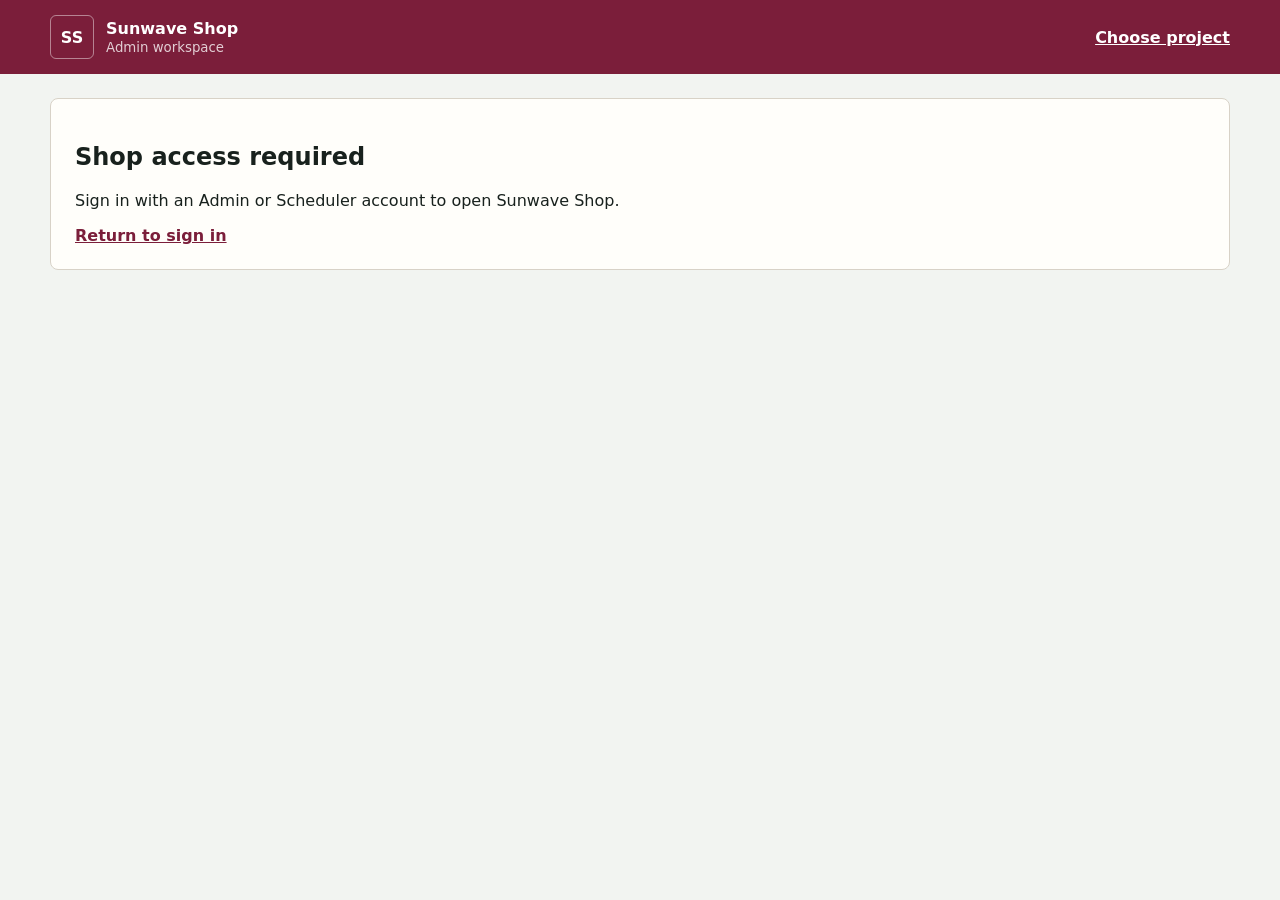
==== sunwave-shop/index.html @ 6876b96d "Limit technician schedule view to today" ====
<!doctype html>
<html lang="en">
<head>
  <meta charset="utf-8">
  <meta name="viewport" content="width=device-width, initial-scale=1">
  <meta name="theme-color" content="#7b1e3a">
  <title>Sunwave Shop</title>
  <link rel="manifest" href="manifest.webmanifest">
  <link rel="stylesheet" href="styles.css?v=270">
</head>
<body>
  <main class="shop-shell">
    <header class="shop-header">
      <div class="shop-brand">
        <span>SS</span>
        <div>
          <strong>Sunwave Shop</strong>
          <small id="shopUser">Admin workspace</small>
        </div>
      </div>
      <a id="shopExitLink" href="../index.html#projects">Choose project</a>
    </header>

    <section id="shopWorkspace" class="shop-workspace" hidden>
      <nav class="shop-menu" aria-label="Shop menu">
        <button class="active" type="button" data-shop-page="dashboard" data-admin-only data-shop-readable data-technician-readable>Dashboard</button>
        <button type="button" data-shop-page="orders-history" data-admin-only data-shop-readable>Orders History</button>
        <button type="button" data-shop-page="current-inventory" data-admin-only data-shop-readable data-technician-readable>Current Inventory</button>
        <button type="button" data-shop-page="tire-inventory" data-admin-only data-shop-readable data-technician-readable>Tire Inventory</button>
        <button type="button" data-shop-page="parts" data-admin-only>Parts Inventory</button>
        <button type="button" data-shop-page="smart-part-intake" data-admin-only data-technician-readable>Smart Part Intake</button>
        <button type="button" data-shop-page="unit-types" data-admin-only data-technician-readable>Units</button>
        <button type="button" data-shop-page="repair-codes" data-admin-only>Repair Codes</button>
        <button type="button" data-shop-page="whatsapp-settings" data-admin-only>WhatsApp Settings</button>
        <button type="button" data-shop-page="repair-orders" data-admin-only data-technician-readable>Repair Order</button>
        <button type="button" data-shop-page="out-of-service" data-admin-only data-technician-readable>Out of Service</button>
        <button type="button" data-shop-page="saved-repair-orders" data-admin-only data-shop-readable data-technician-readable>Saved Repair Orders</button>
        <button type="button" data-shop-page="unit-repair-history" data-admin-only data-shop-readable data-technician-readable>Unit Repair History</button>
        <button type="button" data-shop-page="schedule-service" data-scheduler-only>Schedule Service</button>
        <button type="button" data-shop-page="scheduled-repairs">Scheduled Repairs</button>
      </nav>
      <section id="shopDashboardPage" class="shop-dashboard" data-shop-page-view="dashboard" data-admin-only data-shop-readable data-technician-readable>
        <div class="dashboard-heading">
          <div><h1>Service Dashboard</h1><p>Current workload, completed service, and parts spending.</p></div>
          <div class="dashboard-report-actions">
            <span id="dashboardUpdatedAt"></span>
            <button id="shareDashboardWhatsapp" type="button" data-shop-admin-action data-technician-action>Send Today's Operations by WhatsApp</button>
          </div>
        </div>
        <p id="dashboardWhatsappMessage" class="form-message" role="status"></p>
        <section class="dashboard-metrics" aria-label="Service metrics">
          <article><span>Open services</span><strong id="dashboardOpenServices">0</strong></article>
          <article><span>Scheduled</span><strong id="dashboardScheduled">0</strong></article>
          <article><span>Working on it</span><strong id="dashboardWorking">0</strong></article>
          <article><span>Completed</span><strong id="dashboardCompleted">0</strong></article>
          <article><span>Cancelled</span><strong id="dashboardCancelled">0</strong></article>
          <article><span>Out of service</span><strong id="dashboardOutOfService">0</strong></article>
          <article><span>Parts expense</span><strong id="dashboardPartsExpense">$0.00</strong></article>
          <article><span>Other expenses</span><strong id="dashboardOtherExpense">$0.00</strong></article>
        </section>
        <section class="dashboard-charts">
          <article class="shop-panel dashboard-chart">
            <div class="panel-heading"><h2>Service Status</h2><span id="dashboardServiceTotal">0 services</span></div>
            <div id="dashboardStatusChart" class="horizontal-chart"></div>
          </article>
          <article class="shop-panel dashboard-chart">
            <div class="panel-heading expense-heading">
              <div><h2>Parts Expenses</h2><span id="dashboardExpenseCaption">Last 6 months</span></div>
              <div class="expense-tabs" role="tablist" aria-label="Parts expense view">
                <button id="dashboardExpenseMonthTab" class="active" type="button" role="tab" aria-selected="true">By Month</button>
                <button id="dashboardExpenseVendorTab" type="button" role="tab" aria-selected="false">By Vendor</button>
                <button id="dashboardExpenseInventoryTab" type="button" role="tab" aria-selected="false">Current Inventory</button>
              </div>
            </div>
            <div id="dashboardExpenseChart" class="expense-chart"></div>
            <section id="dashboardPartsDrilldown" class="parts-drilldown" aria-live="polite" hidden>
              <div class="parts-drilldown-heading">
                <h3 id="dashboardPartsDrilldownTitle">Parts used</h3>
                <span id="dashboardPartsDrilldownTotal"></span>
              </div>
              <div id="dashboardPartsDrilldownChart" class="parts-quantity-chart"></div>
            </section>
          </article>
        </section>
        <section class="shop-panel dashboard-recent">
          <div class="panel-heading"><h2>Today's Repair Orders &amp; Open Work</h2><span id="dashboardRecentTotal">0 today, 0 working</span></div>
          <div class="table-wrap"><table><thead><tr><th>RO</th><th>Status</th><th>Original schedule</th><th>Current schedule</th><th>Working</th><th>Completed</th><th>Asset</th><th>Mechanic</th><th>Repair codes</th><th>Parts used</th><th>Parts expense</th></tr></thead><tbody id="dashboardRecentOrders"></tbody></table></div>
          <p id="dashboardRecentEmpty" class="empty-state">No completed or working repair orders today.</p>
        </section>
        <section class="shop-panel dashboard-recent">
          <div class="panel-heading"><h2>Units Out of Service</h2><span id="dashboardOutOfServiceTotal">0 active</span></div>
          <div class="table-wrap"><table><thead><tr><th>Unit</th><th>Out date</th><th>ETA to fix</th><th>Status</th><th>Issue</th><th>Third-party shop</th><th>Send date</th></tr></thead><tbody id="dashboardOutOfServiceList"></tbody></table></div>
          <p id="dashboardOutOfServiceEmpty" class="empty-state">No units are currently out of service.</p>
        </section>
        <section class="shop-panel dashboard-part-orders">
          <div class="panel-heading"><h2>Parts Ordered or Picked Up Today</h2><span id="dashboardPartOrderTotal">0 records</span></div>
          <form id="dashboardPartOrderForm" class="dashboard-part-order-form" data-shop-admin-action>
            <label>Expense type<select id="dashboardPartPurchaseType"><option value="Unit Part">For a Unit</option><option value="Tire Inventory">Tire Inventory</option><option value="Job Material">Material for Jobs</option></select></label>
            <label id="dashboardPartOrderUnitLabel">Unit<select id="dashboardPartOrderUnit"><option value="">Select unit</option></select></label>
            <label id="dashboardPartOrderNumberLabel">Part number<input id="dashboardPartOrderNumber" autocomplete="off"></label>
            <label><span id="dashboardPartDescriptionLabel">Part description</span><input id="dashboardPartOrderDescription" required autocomplete="off"></label>
            <label>Vendor<input id="dashboardPartOrderVendor" required autocomplete="organization"></label>
            <label>Quantity<input id="dashboardPartOrderQuantity" type="number" min="1" step="1" value="1" required></label>
            <label>Unit price<input id="dashboardPartOrderPrice" type="number" min="0" step="0.01" inputmode="decimal" value="0.00" required></label>
            <label>Order date<input id="dashboardPartOrderDate" type="date" required></label>
            <label class="toggle-setting part-pickup-toggle">
              <input id="dashboardPartPickedUp" type="checkbox" role="switch">
              <span class="toggle-control" aria-hidden="true"></span>
              <span>Part was picked up</span>
            </label>
            <label id="dashboardPartPickupDateLabel" hidden>Pickup date<input id="dashboardPartPickupDate" type="date"></label>
            <button type="submit">Save parts activity</button>
          </form>
          <p id="dashboardPartOrderMessage" class="form-message" role="status"></p>
          <div class="parts-order-columns">
            <section>
              <div class="panel-heading"><h3>Ordered Parts</h3><span id="dashboardWaitingPartsTotal">0 waiting</span></div>
              <div class="table-wrap"><table><thead><tr><th>Type</th><th>Unit</th><th>Material or part</th><th>Vendor</th><th>Qty</th><th>Expense</th><th>Order date</th><th>Entered by</th><th>Receive</th></tr></thead><tbody id="dashboardWaitingParts"></tbody></table></div>
              <p id="dashboardWaitingPartsEmpty" class="empty-state">No parts are waiting for an order.</p>
            </section>
            <section>
              <div class="panel-heading"><h3>Received Parts</h3><span id="dashboardReceivedPartsTotal">0 received</span></div>
              <div class="table-wrap"><table><thead><tr><th>Received date</th><th>Expense type</th><th>Unit</th><th>Material or part</th><th>Vendor</th><th>Qty</th><th>Expense</th><th>Order date</th><th>Received by</th></tr></thead><tbody id="dashboardReceivedParts"></tbody></table></div>
              <p id="dashboardReceivedPartsEmpty" class="empty-state">No received parts have been saved.</p>
            </section>
          </div>
        </section>
      </section>
      <section id="ordersHistoryPage" class="current-inventory-page" data-shop-page-view="orders-history" data-admin-only data-shop-readable hidden>
        <div class="dashboard-heading">
          <div><h1>Orders History</h1><p>Parts and job materials ordered, waiting, and received.</p></div>
          <span id="ordersHistoryUpdatedAt"></span>
        </div>
        <section class="inventory-value-summary" aria-label="Order history totals">
          <article><span>Orders</span><strong id="ordersHistoryCount">0</strong></article>
          <article><span>Waiting</span><strong id="ordersHistoryWaiting">0</strong></article>
          <article><span>Received</span><strong id="ordersHistoryReceived">0</strong></article>
          <article><span>Filtered value</span><strong id="ordersHistoryValue">$0.00</strong></article>
        </section>
        <section class="shop-panel orders-history-panel">
          <div class="orders-history-filters">
            <label>Search<input id="ordersHistorySearch" type="search" placeholder="Part, material, or unit"></label>
            <label>Status<select id="ordersHistoryStatus"><option value="__all">All statuses</option><option value="Waiting for Order">Waiting for Order</option><option value="Order Received">Order Received</option></select></label>
            <label>Expense type<select id="ordersHistoryType"><option value="__all">All expense types</option><option value="Unit Part">For a Unit</option><option value="Tire Inventory">Tire Inventory</option><option value="Job Material">Material for Jobs</option></select></label>
            <label>From date<input id="ordersHistoryFrom" type="date"></label>
            <label>To date<input id="ordersHistoryTo" type="date"></label>
          </div>
          <div class="panel-heading"><h2>Order Records</h2><span id="ordersHistoryTotal">0 records</span></div>
          <div class="table-wrap"><table><thead><tr><th>Status</th><th>Expense type</th><th>Unit</th><th>Part number</th><th>Description</th><th>Vendor</th><th>Qty</th><th>Unit price</th><th>Total</th><th>Order date</th><th>Pickup date</th><th>Entered by</th><th>Updated by</th></tr></thead><tbody id="ordersHistoryList"></tbody></table></div>
          <p id="ordersHistoryEmpty" class="empty-state">No order records match the selected filters.</p>
        </section>
      </section>
      <section id="outOfServicePage" class="parts-layout readonly-form-layout" data-shop-page-view="out-of-service" data-admin-only data-technician-readable hidden>
        <form id="outOfServiceForm" class="shop-panel part-form" data-shop-admin-action>
          <h1>Put Unit Out of Service</h1>
          <label>
            Unit
            <select id="outOfServiceAsset" required>
              <option value="">Select unit</option>
            </select>
          </label>
          <label>
            Out-of-service date
            <input id="outOfServiceDate" type="date" required>
          </label>
          <label>
            ETA to fix
            <input id="outOfServiceEta" type="date" required>
          </label>
          <label class="toggle-setting">
            <input id="outOfServiceNoEta" type="checkbox" role="switch">
            <span class="toggle-control" aria-hidden="true"></span>
            <span>No ETA available</span>
          </label>
          <label>
            Issue
            <textarea id="outOfServiceIssue" rows="4" required></textarea>
          </label>
          <label>
            Repair status
            <select id="outOfServiceStatus" required>
              <option value="Diagnosing">Diagnosing</option>
              <option value="Waiting for Parts">Waiting for Parts</option>
              <option value="Needs 3rd Party">Needs 3rd Party</option>
              <option value="Repairing at 3rd Party">Repairing at 3rd Party</option>
              <option value="Sent to Auction">Sent to Auction</option>
            </select>
          </label>
          <div id="outOfServiceThirdPartyFields" class="conditional-fields" hidden>
            <label>
              Third-party shop
              <input id="outOfServiceThirdPartyShop" autocomplete="organization">
            </label>
            <label>
              Date to be sent
              <input id="outOfServiceThirdPartyDate" type="date">
            </label>
          </div>
          <div class="form-actions">
            <button type="submit">Save out-of-service report</button>
          </div>
          <p id="outOfServiceMessage" class="form-message" role="status"></p>
        </form>

        <section class="shop-panel parts-list">
          <div class="panel-heading"><h2>Out-of-Service History</h2><span id="outOfServiceTotal">0 reports</span></div>
          <div class="table-wrap">
            <table>
              <thead><tr><th>Unit</th><th>Out date</th><th>ETA to fix</th><th>Issue</th><th>Status</th><th>Status details</th><th>Updated by</th><th>Action</th></tr></thead>
              <tbody id="outOfServiceList"></tbody>
            </table>
          </div>
          <p id="outOfServiceEmpty" class="empty-state">No out-of-service reports yet.</p>
        </section>
      </section>
      <section id="whatsappSettingsPage" class="settings-page" data-shop-page-view="whatsapp-settings" data-admin-only hidden>
        <form id="whatsappSettingsForm" class="shop-panel settings-form">
          <div class="panel-heading"><h1>WhatsApp Settings</h1><span id="whatsappTokenStatus">Token not configured</span></div>
          <label class="checkbox-setting">
            <input id="whatsappEnabled" type="checkbox">
            Enable WhatsApp connection
          </label>
          <label>
            Access token
            <input id="whatsappAccessToken" type="password" autocomplete="off" placeholder="Leave blank to keep saved token">
          </label>
          <label>
            Phone Number ID
            <input id="whatsappPhoneNumberId" inputmode="numeric" autocomplete="off">
          </label>
          <label>
            Recipient number
            <input id="whatsappRecipientNumber" type="tel" autocomplete="tel" placeholder="Country code and phone number">
          </label>
          <label>
            Graph API version
            <input id="whatsappApiVersion" autocomplete="off" value="v23.0">
          </label>
          <label>
            Webhook callback URL
            <input id="whatsappCallbackUrl" readonly>
          </label>
          <label>
            Webhook verify token
            <input id="whatsappVerifyToken" type="password" autocomplete="off" placeholder="Leave blank to keep saved verify token">
          </label>
          <span id="whatsappVerifyTokenStatus">Verify token not configured</span>
          <div class="form-actions">
            <button type="submit">Save WhatsApp settings</button>
            <button id="testWhatsappConnectionButton" class="secondary-button" type="button">Send test message</button>
          </div>
          <p id="whatsappSettingsMessage" class="form-message" role="status"></p>
        </form>
      </section>
      <section id="currentInventoryPage" class="current-inventory-page" data-shop-page-view="current-inventory" data-admin-only data-shop-readable data-technician-readable hidden>
        <div class="dashboard-heading">
          <div><h1>Current Inventory</h1><p>Parts currently on hand and their inventory value.</p></div>
          <span id="currentInventoryUpdatedAt"></span>
        </div>
        <section class="inventory-value-summary" aria-label="Current inventory totals">
          <article><span>Part numbers</span><strong id="currentInventoryPartCount">0</strong></article>
          <article><span>Units in stock</span><strong id="currentInventoryQuantity">0</strong></article>
          <article><span>Inventory value</span><strong id="currentInventoryValue">$0.00</strong></article>
        </section>
        <section class="shop-panel">
          <div class="panel-heading"><h2>Quantity and Value</h2><span>Current stock</span></div>
          <div class="inventory-chart-legend"><span><i class="quantity-key"></i>Quantity</span><span><i class="value-key"></i>Value</span></div>
          <div id="currentInventoryChart" class="inventory-part-rows current-inventory-chart"></div>
        </section>
        <section class="shop-panel current-inventory-table">
          <div class="panel-heading"><h2>Inventory Details</h2><span id="currentInventoryTableTotal">0 parts</span></div>
          <div class="table-wrap">
            <table>
              <thead><tr><th>Part number</th><th>Description</th><th>Vendor</th><th>Unit price</th><th>Quantity</th><th>Total value</th></tr></thead>
              <tbody id="currentInventoryTable"></tbody>
            </table>
          </div>
          <p id="currentInventoryEmpty" class="empty-state">No parts are currently in inventory.</p>
        </section>
      </section>
      <section id="tireInventoryPage" class="current-inventory-page" data-shop-page-view="tire-inventory" data-admin-only data-shop-readable data-technician-readable hidden>
        <div class="dashboard-heading">
          <div><h1>Tire Inventory</h1><p>Current tire stock, sizes, and inventory value.</p></div>
          <div class="dashboard-report-actions">
            <span id="tireInventoryUpdatedAt"></span>
            <button id="shareTireInventoryWhatsapp" type="button" data-shop-admin-action data-technician-action>Send Tire Report by WhatsApp</button>
          </div>
        </div>
        <section class="inventory-value-summary" aria-label="Tire inventory totals">
          <article><span>Tire part numbers</span><strong id="tireInventoryPartCount">0</strong></article>
          <article><span>Tires in stock</span><strong id="tireInventoryQuantity">0</strong></article>
          <article><span>Tire inventory value</span><strong id="tireInventoryValue">$0.00</strong></article>
          <article><span>Bad tires waiting</span><strong id="badTiresWaitingQuantity">0</strong></article>
        </section>
        <section class="shop-panel">
          <div class="panel-heading"><h2>Quantity by Unit Type</h2><span id="tireInventoryChartTotal">0 tires</span></div>
          <div id="tireInventoryChart" class="inventory-part-rows current-inventory-chart"></div>
        </section>
        <section class="shop-panel current-inventory-table">
          <div class="panel-heading"><h2>Tire Details</h2><span id="tireInventoryTableTotal">0 parts</span></div>
          <div class="table-wrap">
            <table>
              <thead><tr><th>Part number / Size</th><th>Description</th><th>Vendor</th><th>Years</th><th>Unit price</th><th>Quantity</th><th>Total value</th></tr></thead>
              <tbody id="tireInventoryTable"></tbody>
            </table>
          </div>
          <p id="tireInventoryEmpty" class="empty-state">No tires are currently in inventory.</p>
        </section>
        <section class="shop-panel current-inventory-table bad-tire-panel">
          <div class="panel-heading"><h2>Bad Tires Waiting to Be Taken for Repair</h2><span id="badTiresWaitingTotal">0 records</span></div>
          <div class="table-wrap">
            <table>
              <thead><tr><th>Unit</th><th>Part number / Size</th><th>Description</th><th>Qty</th><th>Mechanic</th><th>Status</th><th>Repair details</th></tr></thead>
              <tbody id="badTiresWaitingTable"></tbody>
            </table>
          </div>
          <p id="badTiresWaitingEmpty" class="empty-state">No bad tires are waiting to be taken for repair.</p>
          <p id="badTiresMessage" class="form-message" role="status"></p>
        </section>
        <section class="shop-panel current-inventory-table bad-tire-panel">
          <div class="panel-heading"><h2>Taken for Repair</h2><span id="badTiresTakenTotal">0 records</span></div>
          <div class="table-wrap">
            <table>
              <thead><tr><th>Taken date</th><th>Unit</th><th>Part number / Size</th><th>Service</th><th>Vendor</th><th>Qty</th><th>Cost</th><th>Parts-order status</th><th>Updated by</th></tr></thead>
              <tbody id="badTiresTakenTable"></tbody>
            </table>
          </div>
          <p id="badTiresTakenEmpty" class="empty-state">No bad tires have been taken for repair.</p>
        </section>
      </section>
      <section id="partsPage" class="parts-layout" data-shop-page-view="parts" hidden>
        <form id="partForm" class="shop-panel part-form">
          <h1>Parts Inventory</h1>
          <label>
            Part number
            <input id="partNumber" autocomplete="off" required>
          </label>
          <label>
            Part description
            <textarea id="partDescription" rows="3" required></textarea>
          </label>
          <label>
            Vendor
            <input id="partVendor" autocomplete="organization" required>
          </label>
          <label>
            Price
            <input id="partPrice" type="number" min="0" step="0.01" inputmode="decimal" required>
          </label>
          <label>
            Years
            <select id="partYear" multiple size="5" required></select>
          </label>
          <label>
            Unit type
            <select id="partUnitType" required>
              <option value="">Select unit type</option>
            </select>
          </label>
          <label id="partFuelTypeField" hidden>
            Fuel type
            <select id="partFuelType" required>
              <option value="">Select fuel type</option>
              <option value="Diesel">Diesel</option>
              <option value="Gasoline">Gasoline</option>
              <option value="Diesel and Gasoline">Diesel and Gasoline</option>
            </select>
          </label>
          <label>
            Service code
            <select id="partServiceCode" required>
              <option value="">Select service code</option>
            </select>
          </label>
          <label>
            Quantity to add
            <input id="partQuantity" type="number" min="1" step="1" inputmode="numeric" required>
          </label>
          <div class="form-actions">
            <button id="partSubmitButton" type="submit">Save part</button>
            <button id="partCancelButton" class="secondary-button" type="button" hidden>Cancel edit</button>
          </div>
          <p id="partMessage" class="form-message" role="status"></p>
        </form>

        <section class="shop-panel parts-list">
          <div class="panel-heading">
            <h2>Parts</h2>
            <span id="partsTotal">0 parts</span>
          </div>
          <div class="table-wrap">
            <table>
              <thead>
                <tr>
                  <th>Part number</th>
                  <th>Description</th>
                  <th>Vendor</th>
                  <th>Price</th>
                  <th>Years</th>
                  <th>Unit type</th>
                  <th>Fuel type</th>
                  <th>Service code</th>
                  <th>Quantity</th>
                  <th>Updated by</th>
                  <th>Action</th>
                </tr>
              </thead>
              <tbody id="partsTable"></tbody>
            </table>
          </div>
          <p id="partsEmpty" class="empty-state">No parts added yet.</p>
        </section>
      </section>

      <section id="smartPartIntakePage" class="smart-part-layout" data-shop-page-view="smart-part-intake" data-admin-only data-technician-readable hidden>
        <section class="shop-panel smart-part-lookup-panel">
          <div class="panel-heading">
            <div><h1>Smart Part Intake</h1><p>Scan a box barcode or enter the printed part number.</p></div>
            <span id="smartPartLookupState">Ready</span>
          </div>
          <form id="smartPartLookupForm" class="smart-part-search">
            <label>
              Barcode or part number
              <input id="smartPartLookupInput" autocomplete="off" inputmode="text" required>
            </label>
            <div class="form-actions">
              <button type="submit">Search</button>
              <button id="smartPartScanButton" class="secondary-button" type="button">Scan barcode</button>
              <button id="smartPartStopScanButton" class="secondary-button" type="button" hidden>Stop camera</button>
            </div>
          </form>
          <div id="smartPartScanner" class="smart-part-scanner" hidden>
            <video id="smartPartScanVideo" playsinline muted></video>
            <div class="smart-part-scan-frame" aria-hidden="true"></div>
          </div>
          <p id="smartPartLookupMessage" class="form-message" role="status"></p>
          <div id="smartPartMatches" class="smart-part-matches"></div>
        </section>

        <form id="smartPartForm" class="shop-panel smart-part-form">
          <div class="panel-heading"><h2>Review and Register</h2><span id="smartPartExistingStatus">New part</span></div>
          <label class="smart-part-confirmation"><input id="smartPartIsTire" type="checkbox"> This part is a tire</label>
          <section id="smartPartTireInventory" class="smart-tire-inventory" hidden>
            <div class="panel-heading"><h3>Existing Tire Parts</h3><span id="smartPartTireCount">0 tire parts</span></div>
            <div id="smartPartTireList" class="smart-tire-list"></div>
          </section>
          <div class="smart-part-fields">
            <label>Part number<input id="smartPartNumber" autocomplete="off" required></label>
            <label>Part description<textarea id="smartPartDescription" rows="3" required></textarea></label>
            <label>Vendor<input id="smartPartVendor" autocomplete="organization" required></label>
            <label>Price<input id="smartPartPrice" type="number" min="0" step="0.01" inputmode="decimal" required></label>
            <label>Years<select id="smartPartYears" multiple size="5" required></select></label>
            <label>Unit type<select id="smartPartUnitType" required><option value="">Select unit type</option></select></label>
            <label id="smartPartFuelTypeField" hidden>Fuel type<select id="smartPartFuelType"><option value="">Select fuel type</option><option>Diesel</option><option>Gasoline</option><option>Diesel and Gasoline</option></select></label>
            <label>Service code<select id="smartPartServiceCode" required><option value="">Select service code</option></select></label>
            <label>Quantity to add<input id="smartPartQuantity" type="number" min="1" step="1" inputmode="numeric" value="1" required></label>
          </div>
          <label class="smart-part-confirmation"><input id="smartPartCompatibilityConfirmed" type="checkbox" required> Compatibility, model years, and price were reviewed before registration.</label>
          <div class="form-actions">
            <button id="smartPartCompatibilitySearchButton" class="secondary-button" type="button">Check compatibility online</button>
            <button type="submit">Register part</button>
            <button id="smartPartClearButton" class="secondary-button" type="button">Clear</button>
          </div>
          <p id="smartPartSaveMessage" class="form-message" role="status"></p>
        </form>
      </section>

      <section id="unitTypesPage" class="parts-layout" data-shop-page-view="unit-types" hidden>
        <form id="unitTypeForm" class="shop-panel part-form">
          <h1 id="unitTypeFormTitle">Add Unit</h1>
          <label>
            Asset number
            <input id="unitAssetNumber" autocomplete="off" required>
          </label>
          <label>
            Make
            <input id="unitMake" autocomplete="off" required>
          </label>
          <label>
            Fuel type
            <select id="unitFuelType" required>
              <option value="">Select fuel type</option>
              <option value="Diesel">Diesel</option>
              <option value="Gasoline">Gasoline</option>
              <option value="Diesel and Gasoline">Diesel and Gasoline</option>
            </select>
          </label>
          <label>
            Year
            <input id="unitYear" type="number" min="1900" max="2200" step="1" inputmode="numeric" required>
          </label>
          <label>
            Unit type
            <input id="unitTypeName" autocomplete="off" required>
          </label>
          <label>
            Model
            <input id="unitModel" autocomplete="off" required>
          </label>
          <label>
            VIN
            <input id="unitVin" autocomplete="off" required>
          </label>
          <label>
            Tire size
            <input id="unitTireSize" autocomplete="off" required>
          </label>
          <div class="form-actions">
            <button id="unitTypeSubmitButton" type="submit">Save unit</button>
            <button id="unitTypeCancelButton" class="secondary-button" type="button" hidden>Cancel</button>
          </div>
          <p id="unitTypeMessage" class="form-message" role="status"></p>
        </form>

        <section class="shop-panel parts-list">
          <div class="panel-heading">
            <h2>Units</h2>
            <span id="unitTypesTotal">0 units</span>
          </div>
          <div class="table-wrap">
            <table>
              <thead>
                <tr>
                  <th>Asset number</th>
                  <th>Make</th>
                  <th>Fuel type</th>
                  <th>Year</th>
                  <th>Unit type</th>
                  <th>Model</th>
                  <th>VIN</th>
                  <th>Tire size</th>
                  <th>Action</th>
                </tr>
              </thead>
              <tbody id="unitTypesList"></tbody>
            </table>
          </div>
          <p id="unitTypesEmpty" class="empty-state">No units added yet.</p>
        </section>
      </section>

      <section id="repairCodesPage" class="parts-layout" data-shop-page-view="repair-codes" hidden>
        <form id="repairCodeForm" class="shop-panel part-form">
          <h1 id="repairCodeFormTitle">Add Repair Code</h1>
          <label>
            Code
            <input id="repairCode" autocomplete="off" required>
          </label>
          <label>
            Description
            <textarea id="repairCodeDescription" rows="5" required></textarea>
          </label>
          <label>
            Labor time (hours)
            <input id="repairCodeLaborHours" type="number" min="0" step="0.25" inputmode="decimal" required>
          </label>
          <label class="checkbox-setting">
            <input id="repairCodeRequiresPosition" type="checkbox">
            Requires asset position
          </label>
          <fieldset class="repair-code-option-editor">
            <legend>Checkbox options</legend>
            <div id="repairCodeOptionRows"></div>
            <button id="addRepairCodeOptionButton" class="secondary-button" type="button">Add checkbox option</button>
          </fieldset>
          <div class="form-actions">
            <button id="repairCodeSubmitButton" type="submit">Save repair code</button>
            <button id="repairCodeCancelButton" class="secondary-button" type="button" hidden>Cancel</button>
          </div>
          <p id="repairCodeMessage" class="form-message" role="status"></p>
        </form>

        <section class="shop-panel parts-list">
          <div class="panel-heading">
            <h2>Repair Codes</h2>
            <span id="repairCodesTotal">0 codes</span>
          </div>
          <div class="table-wrap">
            <table>
              <thead><tr><th>Code</th><th>Description</th><th>Labor hours</th><th>Asset position</th><th>Action</th></tr></thead>
              <tbody id="repairCodesList"></tbody>
            </table>
          </div>
          <p id="repairCodesEmpty" class="empty-state">No repair codes added yet.</p>
        </section>
      </section>

      <section id="repairOrdersPage" class="repair-order-layout" data-shop-page-view="repair-orders" data-admin-only data-technician-readable hidden>
        <form id="repairOrderForm" class="shop-panel repair-order-form">
          <h1>Repair Order</h1>
          <div class="form-grid">
            <label>
              Date
              <input id="repairOrderDate" type="date" required>
            </label>
            <label>
              Location
              <select id="repairOrderLocation" required>
                <option value="">Select location</option>
                <option value="Big Spring">Big Spring</option>
                <option value="Midland">Midland</option>
              </select>
            </label>
            <label>
              Mechanic name
              <input id="repairOrderTechnician" readonly>
            </label>
            <label>
              Driver name
              <input id="repairOrderDriverName" autocomplete="name" required>
            </label>
            <label>
              Asset number
              <select id="repairOrderAsset" required>
                <option value="">Select asset</option>
              </select>
            </label>
            <label>
              Asset mileage
              <input id="repairOrderMileage" type="number" min="0" step="0.1" inputmode="decimal" required>
            </label>
            <label>
              Asset hours
              <input id="repairOrderHours" type="number" min="0" step="0.1" inputmode="decimal" required>
            </label>
          </div>
          <fieldset>
            <legend>Repair codes</legend>
            <div id="repairOrderCodes" class="repair-code-options"></div>
          </fieldset>
          <fieldset>
            <legend>Parts used</legend>
            <div id="repairOrderParts" class="repair-parts-options"></div>
            <div class="parts-used-total">Total price: <strong id="repairOrderPartsTotal">$0.00</strong></div>
          </fieldset>
          <label>
            Description of job done on the asset
            <textarea id="repairOrderDescription" rows="6" required></textarea>
          </label>
          <button type="submit">Save repair order</button>
          <p id="repairOrderMessage" class="form-message" role="status"></p>
        </form>

      </section>

      <section id="savedRepairOrdersPage" class="shop-panel repair-orders-list" data-shop-page-view="saved-repair-orders" data-admin-only data-technician-readable hidden>
          <div class="saved-orders-heading">
            <div>
              <h1>Saved Repair Orders</h1>
              <span id="repairOrdersTotal">0 orders</span>
            </div>
            <div class="saved-orders-actions">
              <label>
                Asset number
                <select id="repairOrderAssetFilter">
                  <option value="__all">All assets</option>
                </select>
              </label>
              <button id="shareTodayRepairsWhatsapp" type="button" data-shop-admin-action>Send Yesterday and Today by WhatsApp</button>
            </div>
          </div>
          <div class="table-wrap">
            <table>
              <thead>
                <tr><th>RO</th><th>Status</th><th>RO date</th><th>Original schedule</th><th>Current schedule</th><th>Working</th><th>Completed</th><th>Asset</th><th>Location</th><th>Mechanic</th><th>Driver</th><th>Mileage</th><th>Hours</th><th>Repair codes</th><th>Parts</th><th>Parts total</th><th>Repair cost</th><th>Total cost</th><th>Source</th><th>Job description</th></tr>
              </thead>
              <tbody id="repairOrdersList"></tbody>
            </table>
          </div>
          <p id="repairOrdersEmpty" class="empty-state">No repair orders found.</p>
          <p id="repairOrdersShareMessage" class="form-message" role="status"></p>
      </section>

      <section id="unitRepairHistoryPage" class="current-inventory-page" data-shop-page-view="unit-repair-history" data-admin-only data-shop-readable data-technician-readable hidden>
        <div class="dashboard-heading">
          <div><h1>Unit Repair History</h1><p>Find every saved repair order and parts expense for one unit.</p></div>
          <label class="history-unit-filter">Unit number<select id="unitRepairHistoryAsset"><option value="">Select unit</option></select></label>
        </div>
        <section class="inventory-value-summary" aria-label="Unit repair totals">
          <article><span>Repair orders</span><strong id="unitHistoryOrderCount">0</strong></article>
          <article><span>Parts used</span><strong id="unitHistoryPartsQuantity">0</strong></article>
          <article><span>Parts expense</span><strong id="unitHistoryPartsExpense">$0.00</strong></article>
          <article><span>Other repair cost</span><strong id="unitHistoryRepairCost">$0.00</strong></article>
        </section>
        <section class="shop-panel current-inventory-table">
          <div class="panel-heading"><h2>Saved Repair Orders</h2><span id="unitHistoryTotal">Select a unit</span></div>
          <div class="table-wrap"><table><thead><tr><th>RO</th><th>Date</th><th>Status</th><th>Mechanic</th><th>Source</th><th>Repair codes</th><th>Parts</th><th>Parts quantity</th><th>Parts expense</th><th>Repair cost</th><th>Total cost</th><th>Description of job done</th><th>Print</th></tr></thead><tbody id="unitRepairHistoryList"></tbody></table></div>
          <p id="unitRepairHistoryEmpty" class="empty-state">Select a unit to view its repair history.</p>
        </section>
      </section>

      <section id="scheduleServicePage" class="repair-order-layout" data-shop-page-view="schedule-service" hidden>
        <form id="serviceScheduleForm" class="shop-panel repair-order-form">
          <h1>Schedule Service</h1>
          <div class="form-grid">
            <label>
              Date
              <input id="serviceScheduleDate" type="date" required>
            </label>
            <label>
              Shift
              <select id="serviceScheduleShift" required>
                <option value="Day">Day Shift</option>
                <option value="Night">Night Shift</option>
              </select>
            </label>
            <label>
              Asset number
              <select id="serviceScheduleAsset" required>
                <option value="">Select asset</option>
              </select>
            </label>
            <label>
              Driver name
              <input id="serviceScheduleDriverName" autocomplete="name" required>
            </label>
            <label>
              Location
              <select id="serviceScheduleLocation" required>
                <option value="">Select location</option>
                <option value="Big Spring">Big Spring</option>
                <option value="Midland">Midland</option>
              </select>
            </label>
            <label>
              Priority
              <select id="serviceSchedulePriority" required>
                <option>Normal</option>
                <option>Low</option>
                <option>High</option>
                <option>Urgent</option>
              </select>
            </label>
          </div>
          <label>
            Service notes
            <textarea id="serviceScheduleNotes" rows="5" required></textarea>
          </label>
          <button type="submit">Schedule service</button>
          <p id="serviceScheduleMessage" class="form-message" role="status"></p>
        </form>
      </section>

      <section id="scheduledRepairsPage" class="shop-panel repair-orders-list" data-shop-page-view="scheduled-repairs" hidden>
        <div class="saved-orders-heading">
          <div>
            <h1>Scheduled Repairs</h1>
            <span id="serviceSchedulesTotal">0 scheduled repairs</span>
          </div>
          <label>
            Status
            <select id="serviceScheduleStatusFilter">
              <option value="__all">All statuses</option>
              <option>Scheduled</option>
              <option>Working on it</option>
              <option>Completed</option>
              <option>Cancelled</option>
            </select>
          </label>
        </div>
        <section class="schedule-availability" aria-labelledby="availabilityHeading">
          <div>
            <h2 id="availabilityHeading">Weekly Service Workload</h2>
            <span id="serviceAvailableDaysTotal">0 services this week</span>
          </div>
          <label>
            Week of
            <input id="serviceAvailabilityDate" type="date">
          </label>
          <div id="serviceAvailableDays" class="available-days"></div>
          <p id="serviceAvailableDaysEmpty" class="empty-state" hidden>No service days found.</p>
        </section>
        <div class="table-wrap">
          <table>
            <thead>
              <tr><th>Service</th><th>Original day</th><th>Current day</th><th>Shift</th><th>Asset</th><th>Driver</th><th>Location</th><th>Mechanic</th><th>Priority</th><th>Service notes</th><th>Updated by</th><th>Status</th><th>Action</th></tr>
            </thead>
            <tbody id="serviceSchedulesList"></tbody>
          </table>
        </div>
        <p id="serviceSchedulesEmpty" class="empty-state">No scheduled repairs found.</p>
        <p id="serviceSchedulesMessage" class="form-message" role="status"></p>
      </section>
    </section>

    <section id="shopDenied" class="access-panel" hidden>
      <h1>Shop access required</h1>
      <p>Sign in with an Admin or Scheduler account to open Sunwave Shop.</p>
      <a href="../index.html">Return to sign in</a>
    </section>
  </main>
  <script src="../jsQR.js"></script>
  <script src="app.js?v=276"></script>
</body>
</html>
---- sunwave-shop/styles.css ----
:root {
  --wine: #7b1e3a;
  --ink: #18211d;
  --muted: #66716c;
  --line: #d8d2c7;
  --panel: #fffefa;
  font-family: Inter, ui-sans-serif, system-ui, -apple-system, BlinkMacSystemFont, "Segoe UI", sans-serif;
}

* { box-sizing: border-box; }
[hidden] { display: none !important; }

body {
  margin: 0;
  color: var(--ink);
  background: #f2f4f1;
}

.shop-shell { min-height: 100vh; }

.shop-header {
  display: flex;
  align-items: center;
  justify-content: space-between;
  gap: 16px;
  min-height: 74px;
  padding: 12px max(18px, calc((100% - 1180px) / 2));
  color: white;
  background: var(--wine);
}

.shop-brand { display: flex; align-items: center; gap: 12px; }
.shop-brand > span {
  display: grid;
  place-items: center;
  width: 44px;
  height: 44px;
  border: 1px solid rgba(255,255,255,.45);
  border-radius: 6px;
  font-weight: 850;
}
.shop-brand div { display: grid; gap: 2px; }
.shop-brand small { color: rgba(255,255,255,.78); }
.shop-header a { color: white; font-weight: 750; }

.shop-workspace,
.access-panel {
  width: min(1180px, calc(100% - 32px));
  margin: 0 auto;
  padding: 34px 0;
}

.shop-title h1,
.shop-title p,
.empty-module h2,
.empty-module p { margin: 0; }
.shop-title p,
.empty-module p { margin-top: 6px; color: var(--muted); }

.empty-module,
.access-panel {
  margin-top: 24px;
  border: 1px solid var(--line);
  border-radius: 8px;
  padding: 24px;
  background: var(--panel);
}

.access-panel a { color: var(--wine); font-weight: 750; }

.shop-menu {
  display: flex;
  flex-wrap: wrap;
  gap: 8px;
  margin-bottom: 16px;
}

.shop-menu button,
.part-form button,
.smart-part-form button,
.smart-part-search button,
.smart-part-match button,
.repair-order-form > button {
  min-height: 42px;
  border: 0;
  border-radius: 6px;
  padding: 0 16px;
  color: white;
  background: var(--wine);
  font: inherit;
  font-weight: 750;
}

.shop-menu button:not(.active) {
  color: var(--wine);
  background: white;
  box-shadow: inset 0 0 0 1px var(--line);
}

.parts-layout {
  display: grid;
  grid-template-columns: minmax(280px, 380px) minmax(0, 1fr);
  gap: 16px;
  align-items: start;
}
.parts-layout > * { min-width: 0; }
.readonly-form-layout > [hidden] + * { grid-column: 1 / -1; }
.smart-part-layout { display: grid; gap: 16px; }
.smart-part-lookup-panel, .smart-part-form { display: grid; gap: 14px; min-width: 0; }
.smart-part-search { display: grid; grid-template-columns: minmax(220px, 1fr) auto; gap: 12px; align-items: end; }
.smart-part-search label, .smart-part-form label { display: grid; gap: 6px; font-weight: 700; }
.smart-part-search input, .smart-part-form input, .smart-part-form select, .smart-part-form textarea { width: 100%; min-height: 44px; border: 1px solid var(--line); border-radius: 6px; padding: 0 11px; font: inherit; }
.smart-part-form textarea { min-height: 96px; padding: 11px; resize: vertical; }
.smart-part-fields { display: grid; grid-template-columns: repeat(2, minmax(0, 1fr)); gap: 14px; }
.smart-part-fields label:nth-child(2) { grid-row: span 2; }
.smart-part-scanner { position: relative; width: min(100%, 680px); aspect-ratio: 16 / 9; overflow: hidden; border-radius: 6px; background: #161616; }
.smart-part-scanner video { width: 100%; height: 100%; object-fit: cover; }
.smart-part-scan-frame { position: absolute; inset: 25% 10%; border: 3px solid #ffffff; box-shadow: 0 0 0 999px rgba(0, 0, 0, .28); pointer-events: none; }
.smart-part-matches { display: grid; gap: 8px; }
.smart-part-match { display: grid; grid-template-columns: minmax(0, 1fr) 110px auto; gap: 12px; align-items: center; border: 1px solid var(--line); border-radius: 6px; padding: 12px; }
.smart-part-match div { display: grid; gap: 3px; min-width: 0; }
.smart-part-match div span, .smart-part-match > span { color: var(--muted); font-size: .82rem; }
.smart-part-match button { min-height: 38px; }
.smart-part-confirmation { grid-template-columns: 20px minmax(0, 1fr) !important; align-items: start; }
.smart-tire-inventory { display: grid; gap: 10px; border: 1px solid var(--line); padding: 12px; }
.smart-tire-list { display: grid; gap: 6px; max-height: 260px; overflow: auto; }
.smart-tire-item { display: grid; grid-template-columns: minmax(0, 1fr) auto auto; gap: 12px; align-items: center; border-top: 1px solid var(--line); padding-top: 8px; }
.smart-tire-item:first-child { border-top: 0; padding-top: 0; }
.smart-tire-item div { display: grid; gap: 2px; min-width: 0; }
.smart-tire-item span, .smart-tire-item small { color: var(--muted); }
.smart-tire-item button { min-height: 36px; }
.smart-part-confirmation input { width: 18px; min-height: 18px; margin-top: 2px; }
.smart-part-form .secondary-button, .smart-part-search .secondary-button { color: var(--wine); background: white; box-shadow: inset 0 0 0 1px var(--line); }

.shop-panel {
  border: 1px solid var(--line);
  border-radius: 8px;
  padding: 20px;
  background: var(--panel);
}

.shop-dashboard { display: grid; min-width: 0; gap: 16px; }
.shop-dashboard > *, .dashboard-charts > * { min-width: 0; }
.dashboard-heading { display: flex; align-items: end; justify-content: space-between; gap: 16px; padding: 6px 2px; }
.dashboard-heading h1, .dashboard-heading p { margin: 0; }
.dashboard-heading p, .dashboard-heading span { margin-top: 4px; color: var(--muted); }
.dashboard-report-actions { display: grid; justify-items: end; gap: 8px; }
.dashboard-report-actions button {
  min-height: 42px;
  border: 0;
  border-radius: 6px;
  padding: 0 14px;
  color: white;
  background: #287a4b;
  font: inherit;
  font-weight: 750;
}
.dashboard-metrics { display: grid; grid-template-columns: repeat(auto-fit, minmax(130px, 1fr)); gap: 10px; }
.dashboard-metrics article { min-height: 102px; border: 1px solid var(--line); border-radius: 6px; padding: 15px; background: white; }
.dashboard-metrics span { display: block; color: var(--muted); font-size: .84rem; font-weight: 700; }
.dashboard-metrics strong { display: block; margin-top: 12px; color: var(--wine); font-size: 1.7rem; }
.dashboard-charts { display: grid; grid-template-columns: minmax(0, .85fr) minmax(0, 1.15fr); gap: 16px; }
.dashboard-chart { min-height: 310px; }
.horizontal-chart { display: grid; gap: 14px; }
.chart-row { display: grid; grid-template-columns: 105px minmax(100px, 1fr) 36px; gap: 10px; align-items: center; }
.chart-row > span { color: var(--muted); font-weight: 700; }
.chart-track { height: 18px; overflow: hidden; border-radius: 4px; background: #e9ece9; }
.chart-bar { height: 100%; min-width: 3px; border-radius: 4px; }
.chart-bar.scheduled { background: #8a9298; }
.chart-bar.working { background: #d2a915; }
.chart-bar.completed { background: #3c8a55; }
.chart-bar.cancelled { background: #b43c4d; }
.expense-chart { min-height: 235px; display: grid; grid-template-columns: repeat(6, minmax(54px, 1fr)); gap: 10px; align-items: end; padding-top: 12px; }
.expense-heading { align-items: flex-start; }
.expense-heading > div:first-child { display: grid; gap: 3px; }
.expense-tabs { display: inline-flex; border: 1px solid var(--line); border-radius: 6px; overflow: hidden; }
.expense-tabs button { min-height: 34px; border: 0; border-left: 1px solid var(--line); padding: 0 10px; color: var(--wine); background: white; font: inherit; font-size: .82rem; font-weight: 750; }
.expense-tabs button:first-child { border-left: 0; }
.expense-tabs button.active { color: white; background: var(--wine); }
.vendor-month-chart { min-height: 235px; display: grid; gap: 14px; padding-top: 12px; }
.vendor-month-group { display: grid; gap: 8px; padding-bottom: 12px; border-bottom: 1px solid var(--line); }
.vendor-month-group:last-child { border-bottom: 0; }
.vendor-month-group h3 { margin: 0; color: var(--wine); font-size: .88rem; }
.vendor-month-empty { color: var(--muted); font-size: .82rem; }
.vendor-expense-columns { display: flex; gap: 12px; align-items: end; min-height: 210px; padding: 6px 2px 2px; overflow-x: auto; }
.vendor-expense-column { display: grid; grid-template-rows: 20px 150px 38px; gap: 5px; flex: 1 0 76px; min-width: 76px; align-items: end; text-align: center; }
.vendor-expense-column > strong { align-self: center; color: var(--wine); font-size: .76rem; }
.vendor-expense-column > span { align-self: start; display: -webkit-box; overflow: hidden; color: var(--muted); font-size: .76rem; font-weight: 700; line-height: 1.2; -webkit-box-orient: vertical; -webkit-line-clamp: 2; }
.vendor-expense-track { display: flex; width: 42px; height: 150px; margin: 0 auto; align-items: end; overflow: hidden; border-radius: 4px 4px 2px 2px; background: #e9ece9; }
.vendor-expense-bar { width: 100%; min-height: 3px; border-radius: 4px 4px 0 0; background: #247b76; }
.inventory-value-chart { min-height: 235px; display: grid; gap: 14px; padding-top: 12px; }
.inventory-value-summary { display: grid; grid-template-columns: repeat(2, minmax(0, 1fr)); gap: 10px; }
.inventory-value-summary article { border: 1px solid var(--line); border-radius: 6px; padding: 11px; background: #f8faf8; }
.inventory-value-summary span { display: block; color: var(--muted); font-size: .78rem; font-weight: 700; }
.inventory-value-summary strong { display: block; margin-top: 5px; color: var(--wine); font-size: 1.15rem; }
.inventory-chart-legend { display: flex; gap: 16px; color: var(--muted); font-size: .78rem; font-weight: 700; }
.inventory-chart-legend span { display: inline-flex; gap: 6px; align-items: center; }
.inventory-chart-legend i { width: 13px; height: 8px; border-radius: 2px; }
.quantity-key, .inventory-quantity-bar { background: #247b76; }
.value-key, .inventory-value-bar { background: #b0546d; }
.inventory-part-rows { max-height: 360px; display: grid; gap: 13px; overflow: auto; padding-right: 3px; }
.inventory-part-row { display: grid; grid-template-columns: minmax(120px, 180px) minmax(140px, 1fr); gap: 10px; align-items: center; }
.inventory-part-label { min-width: 0; display: grid; gap: 2px; }
.inventory-part-label strong, .inventory-part-label span { overflow: hidden; text-overflow: ellipsis; white-space: nowrap; }
.inventory-part-label span { color: var(--muted); font-size: .75rem; }
.inventory-measures { display: grid; gap: 6px; }
.inventory-measures > div { display: grid; grid-template-columns: 72px minmax(80px, 1fr); gap: 7px; align-items: center; }
.inventory-measures span { color: var(--muted); font-size: .75rem; text-align: right; }
.inventory-quantity-bar, .inventory-value-bar { height: 18px; min-width: 3px; border-radius: 4px; }
.expense-empty { margin: auto; color: var(--muted); }
.expense-column { height: 220px; min-width: 0; display: grid; grid-template-rows: 24px 1fr 22px; gap: 6px; border: 0; border-radius: 4px; padding: 0; text-align: center; background: transparent; font: inherit; cursor: pointer; }
.expense-column:hover, .expense-column:focus-visible, .expense-column.selected { outline: 2px solid var(--wine); outline-offset: 2px; background: #f8f2f4; }
.expense-column strong { font-size: .76rem; }
.expense-bar-space { display: flex; align-items: end; justify-content: center; border-bottom: 1px solid var(--line); }
.expense-bar { width: min(42px, 72%); min-height: 3px; border-radius: 4px 4px 0 0; background: #247b76; }
.expense-column span { color: var(--muted); font-size: .78rem; }
.parts-drilldown { margin-top: 18px; padding-top: 16px; border-top: 1px solid var(--line); }
.parts-drilldown-heading { display: flex; justify-content: space-between; gap: 12px; align-items: baseline; }
.parts-drilldown-heading h3 { margin: 0; font-size: 1rem; }
.parts-drilldown-heading span { color: var(--muted); font-size: .82rem; font-weight: 700; }
.parts-quantity-chart { display: grid; gap: 10px; margin-top: 12px; }
.parts-quantity-row { display: grid; grid-template-columns: minmax(90px, 140px) minmax(100px, 1fr) 42px; gap: 9px; align-items: center; }
.parts-quantity-row > span { overflow: hidden; text-overflow: ellipsis; white-space: nowrap; color: var(--muted); font-weight: 700; }
.parts-quantity-bar { height: 18px; min-width: 3px; border-radius: 4px; background: #b0546d; }
.dashboard-recent { overflow: hidden; }
.current-inventory-page { min-width: 0; display: grid; gap: 16px; }
.current-inventory-page > * { min-width: 0; }
.current-inventory-page .inventory-value-summary { grid-template-columns: repeat(3, minmax(0, 1fr)); }
.current-inventory-chart { max-height: 460px; margin-top: 14px; }
.current-inventory-table { overflow: hidden; }
.inventory-group-row th { padding: 11px 12px; color: var(--wine); background: #f5edef; text-align: left; }
.inventory-group-row th span { float: right; color: var(--muted); font-weight: 700; }

.part-form { display: grid; gap: 14px; }
.form-actions { display: flex; gap: 8px; }
.part-form .secondary-button {
  color: var(--wine);
  background: white;
  box-shadow: inset 0 0 0 1px var(--line);
}
.part-form h1 { margin: 0; font-size: 1.5rem; }
.part-form label { display: grid; gap: 6px; font-weight: 700; }
.part-form input,
.part-form select,
.part-form textarea {
  width: 100%;
  min-height: 44px;
  border: 1px solid var(--line);
  border-radius: 6px;
  padding: 0 11px;
  font: inherit;
}

.part-form textarea {
  min-height: 120px;
  padding: 11px;
  resize: vertical;
}

.unit-types-list {
  display: grid;
  gap: 8px;
}

.unit-types-list article {
  display: flex;
  align-items: center;
  justify-content: space-between;
  gap: 12px;
  border-bottom: 1px solid var(--line);
  padding: 10px 0;
}

.unit-types-list article div {
  display: grid;
  gap: 3px;
}

.unit-types-list article span {
  color: var(--muted);
}

.unit-types-list button {
  min-height: 36px;
  border: 1px solid var(--line);
  border-radius: 6px;
  padding: 0 12px;
  color: var(--wine);
  background: white;
  font: inherit;
  font-weight: 700;
}

.form-message,
.empty-state { margin: 0; color: var(--muted); }

.panel-heading {
  display: flex;
  align-items: center;
  justify-content: space-between;
  gap: 12px;
  margin-bottom: 14px;
}

.panel-heading h2 { margin: 0; }
.panel-heading span { color: var(--muted); font-weight: 750; }
.table-wrap { overflow-x: auto; }
table { width: 100%; border-collapse: collapse; }
th, td { border-bottom: 1px solid var(--line); padding: 11px; text-align: left; white-space: nowrap; }
th { color: var(--muted); font-size: .82rem; }
.table-cell-lines { min-width: 180px; max-width: 360px; white-space: pre-wrap; vertical-align: top; }
.repair-code-summary { min-width: 220px; max-width: 360px; line-height: 1.35; display: -webkit-box; -webkit-box-orient: vertical; -webkit-line-clamp: 2; overflow: hidden; }
.table-status-select { min-height: 36px; border: 1px solid var(--line); border-radius: 6px; padding: 0 9px; background: white; font: inherit; }
.schedule-row.status-scheduled > td { background: #eef0f2; }
.schedule-row.status-working-on-it > td { background: #fff2b8; }
.schedule-row.status-completed > td { background: #d9f2df; }
.schedule-row.status-cancelled > td { background: #f8d7dc; }
.schedule-row.status-diagnosing > td { background: #fff2b8; }
.schedule-row.status-waiting-for-parts > td { background: #fce7c3; }
.schedule-row.status-needs-3rd-party > td { background: #dceaf5; }
.schedule-row.status-repairing-at-3rd-party > td { background: #fff0c2; }
.schedule-row.status-sent-to-auction > td { background: #e6e1eb; }
.schedule-row.status-fixed > td { background: #d9f2df; }
.schedule-row:hover > td { filter: brightness(.98); }
.conditional-fields { display: grid; gap: 12px; padding-top: 4px; }
.table-field-stack { display: grid; min-width: 180px; gap: 6px; }
.table-field-stack input,
.table-field-stack textarea {
  width: 100%;
  min-height: 36px;
  border: 1px solid var(--line);
  border-radius: 6px;
  padding: 0 9px;
  background: white;
  font: inherit;
}
.table-field-stack textarea { min-height: 84px; padding: 9px; resize: vertical; }
.table-field-stack label { display: grid; gap: 5px; font-size: .78rem; font-weight: 750; }
.table-field-stack small { color: var(--muted); white-space: normal; }
.history-unit-filter { display: grid; min-width: min(320px, 100%); gap: 6px; color: var(--muted); font-weight: 750; }
.history-unit-filter select { min-height: 42px; border: 1px solid var(--line); border-radius: 6px; padding: 0 10px; background: white; font: inherit; }
.table-date-input {
  min-height: 36px;
  border: 1px solid var(--line);
  border-radius: 6px;
  padding: 0 9px;
  background: white;
  font: inherit;
}
.table-action {
  min-height: 34px;
  border: 1px solid var(--line);
  border-radius: 6px;
  padding: 0 12px;
  color: var(--wine);
  background: white;
  font: inherit;
  font-weight: 700;
}
.table-actions { display: flex; gap: 6px; }
.table-action.danger-action { color: #9f1d35; border-color: #d7a8b1; }
.parts-list .empty-state { margin-top: 14px; }

@media (max-width: 900px) {
  .dashboard-metrics { grid-template-columns: repeat(3, minmax(120px, 1fr)); }
  .dashboard-charts { grid-template-columns: 1fr; }
  .dashboard-heading { align-items: stretch; flex-direction: column; }
  .dashboard-report-actions { justify-items: stretch; }
}

@media (max-width: 560px) {
  .dashboard-heading { align-items: start; flex-direction: column; }
  .dashboard-metrics { grid-template-columns: repeat(2, minmax(0, 1fr)); }
  .expense-chart { grid-template-columns: repeat(6, minmax(0, 1fr)); gap: 4px; }
  .expense-column { min-width: 0; }
  .expense-heading { align-items: stretch; flex-direction: column; }
  .expense-tabs { width: 100%; }
  .expense-tabs button { flex: 1; }
  .vendor-expense-columns { gap: 8px; }
  .vendor-expense-column { flex-basis: 68px; min-width: 68px; }
  .parts-quantity-row { grid-template-columns: 90px minmax(80px, 1fr) 36px; }
  .parts-drilldown-heading { align-items: flex-start; flex-direction: column; gap: 3px; }
  .current-inventory-page .inventory-value-summary { grid-template-columns: 1fr; }
  .smart-part-search, .smart-part-fields { grid-template-columns: 1fr; }
  .smart-part-fields label:nth-child(2) { grid-row: auto; }
  .smart-part-match { grid-template-columns: minmax(0, 1fr) auto; }
  .smart-part-match button { grid-column: 1 / -1; }
  .smart-part-form .form-actions, .smart-part-search .form-actions { flex-wrap: wrap; }
}

.repair-order-layout {
  display: grid;
  gap: 16px;
}

.repair-order-form {
  display: grid;
  gap: 16px;
}

.repair-order-form h1 { margin: 0; font-size: 1.5rem; }
.repair-order-form label { display: grid; gap: 6px; font-weight: 700; }
.repair-order-form input,
.repair-order-form select,
.repair-order-form textarea {
  width: 100%;
  min-height: 44px;
  border: 1px solid var(--line);
  border-radius: 6px;
  padding: 0 11px;
  font: inherit;
}
.repair-order-form textarea { min-height: 130px; padding: 11px; resize: vertical; }
.form-grid { display: grid; grid-template-columns: repeat(3, minmax(0, 1fr)); gap: 14px; }
.repair-order-form fieldset { margin: 0; border: 1px solid var(--line); border-radius: 6px; padding: 14px; }
.repair-order-form legend { padding: 0 6px; font-weight: 800; }
.repair-code-options { display: grid; grid-template-columns: repeat(auto-fit, minmax(220px, 1fr)); gap: 8px; }
.repair-code-choice {
  display: grid;
  grid-template-columns: 20px 1fr;
  align-items: start;
  border: 1px solid var(--line);
  border-radius: 6px;
  padding: 10px;
  background: white;
}
.repair-code-options input { width: 18px; min-height: 18px; margin: 2px 0 0; }
.repair-code-options span { display: grid; gap: 3px; color: var(--muted); font-weight: 500; }
.repair-code-options strong { color: var(--ink); }
.repair-code-position-item { border: 1px solid var(--line); border-radius: 6px; background: white; overflow: hidden; }
.repair-code-position-item .repair-code-choice { border: 0; border-radius: 0; }
.asset-position-options { display: grid; grid-template-columns: repeat(2, minmax(0, 1fr)); gap: 7px; border-top: 1px solid var(--line); padding: 10px; background: #faf8f8; }
.asset-position-options[hidden] { display: none; }
.asset-position-options label { display: grid; grid-template-columns: 20px 1fr; align-items: center; gap: 6px; padding: 3px; font-size: .88rem; }
.repair-task-options { display: grid; gap: 7px; border-top: 1px solid var(--line); padding: 10px; background: #f8faf9; }
.repair-task-options[hidden] { display: none; }
.repair-task-options label { display: grid; grid-template-columns: 20px 1fr; align-items: start; gap: 7px; padding: 4px; }
.repair-task-options label span { display: grid; gap: 2px; color: var(--ink); }
.repair-task-options small { color: var(--muted); font-size: .78rem; }
.checkbox-setting { display: grid; grid-template-columns: 20px 1fr; align-items: center; gap: 8px; }
.checkbox-setting input { width: 18px; min-height: 18px; }
.toggle-setting { display: flex; align-items: center; gap: 10px; font-weight: 700; cursor: pointer; }
.toggle-setting input { position: absolute; opacity: 0; pointer-events: none; }
.toggle-control { width: 42px; height: 24px; border-radius: 12px; background: #777; position: relative; flex: 0 0 auto; transition: background 160ms ease; }
.toggle-control::after { content: ""; position: absolute; width: 18px; height: 18px; left: 3px; top: 3px; border-radius: 50%; background: #fff; transition: transform 160ms ease; }
.toggle-setting input:checked + .toggle-control { background: #7b1e3a; }
.toggle-setting input:checked + .toggle-control::after { transform: translateX(18px); }
.toggle-setting input:focus-visible + .toggle-control { outline: 3px solid rgba(123, 30, 58, 0.3); outline-offset: 2px; }
.compact-switch { display: flex; align-items: center; gap: 6px; white-space: nowrap; font-size: 0.82rem; font-weight: 700; }
.compact-switch input { width: 18px; min-height: 18px; }
.dashboard-part-orders { display: grid; gap: 18px; }
.dashboard-part-order-form { display: grid; grid-template-columns: minmax(130px, 0.8fr) minmax(220px, 1.5fr) 90px 150px minmax(190px, auto) 150px auto; gap: 12px; align-items: end; }
.dashboard-part-order-form > label:not(.toggle-setting) { display: grid; gap: 6px; font-weight: 700; }
.dashboard-part-order-form .part-pickup-toggle { min-height: 42px; }
.dashboard-part-order-form button { min-height: 42px; }
.parts-order-columns { display: grid; gap: 22px; }
.parts-order-columns > section { min-width: 0; }
.parts-order-columns h3 { margin: 0; }
.orders-history-panel { display: grid; gap: 16px; }
.orders-history-filters { display: grid; grid-template-columns: minmax(220px, 2fr) repeat(4, minmax(145px, 1fr)); gap: 12px; align-items: end; }
.orders-history-filters label { display: grid; gap: 6px; font-weight: 700; }
.receive-part-action { display: flex; align-items: center; gap: 8px; min-width: 260px; }
.receive-part-action input { min-width: 135px; }
@media (max-width: 1100px) {
  .dashboard-part-order-form { grid-template-columns: repeat(2, minmax(0, 1fr)); }
  .orders-history-filters { grid-template-columns: repeat(2, minmax(0, 1fr)); }
}
@media (max-width: 620px) {
  .dashboard-part-order-form { grid-template-columns: 1fr; }
  .orders-history-filters { grid-template-columns: 1fr; }
  .receive-part-action { min-width: 220px; flex-wrap: wrap; }
}
.repair-code-option-editor { margin: 0; border: 1px solid var(--line); border-radius: 6px; padding: 12px; }
.repair-code-option-editor legend { padding: 0 6px; font-weight: 800; }
#repairCodeOptionRows { display: grid; gap: 8px; margin-bottom: 10px; }
.repair-code-option-row { display: grid; grid-template-columns: minmax(180px, 1fr) minmax(110px, 150px) auto; gap: 8px; align-items: end; }
.repair-code-option-row label { display: grid; gap: 5px; font-size: .85rem; }
.repair-code-option-row input { min-height: 40px; border: 1px solid var(--line); border-radius: 6px; padding: 0 9px; font: inherit; }
.repair-code-option-row button { min-height: 40px; }
.settings-page { width: min(720px, 100%); }
.settings-form { display: grid; gap: 14px; }
.settings-form h1 { margin: 0; font-size: 1.5rem; }
.settings-form > label:not(.checkbox-setting) { display: grid; gap: 6px; font-weight: 700; }
.settings-form input:not([type="checkbox"]) { min-height: 42px; border: 1px solid var(--line); border-radius: 6px; padding: 0 10px; font: inherit; }
.repair-parts-options { display: grid; gap: 8px; }
.repair-parts-options article {
  display: grid;
  grid-template-columns: 1fr 100px;
  align-items: center;
  gap: 12px;
  border: 1px solid var(--line);
  border-radius: 6px;
  padding: 10px;
  background: white;
}
.repair-parts-options article > div { display: grid; gap: 3px; }
.repair-parts-options article span { color: var(--muted); }
.repair-parts-options article label { display: grid; grid-template-columns: auto 1fr; align-items: center; gap: 7px; }
.repair-parts-options article input { min-height: 38px; }
.parts-used-total { display: flex; justify-content: flex-end; gap: 7px; margin-top: 12px; font-size: 1.05rem; }
.parts-used-total strong { color: var(--wine); }
.repair-order-items { display: grid; gap: 10px; }
.repair-order-items article { border: 1px solid var(--line); border-radius: 6px; padding: 14px; background: white; }
.repair-order-title { display: flex; justify-content: space-between; gap: 12px; }
.repair-order-items dl { display: grid; grid-template-columns: max-content 1fr; gap: 5px 12px; margin: 12px 0; }
.repair-order-items dt { color: var(--muted); font-weight: 700; }
.repair-order-items dd { margin: 0; }
.repair-order-items p { margin: 0; white-space: pre-wrap; }
.saved-code-rows { display: grid; border: 1px solid var(--line); border-radius: 6px; overflow: hidden; }
.saved-code-row { display: grid; grid-template-columns: minmax(90px, 140px) minmax(0, 1fr) minmax(90px, 120px); gap: 12px; padding: 8px 10px; }
.saved-code-row + .saved-code-row { border-top: 1px solid var(--line); }
.saved-code-row span { white-space: normal; }
.schedule-priority { font-weight: 800; }
.priority-high, .priority-urgent { color: #9f1d35; }
.schedule-status-control { display: grid; gap: 6px; max-width: 240px; font-weight: 700; }
.schedule-status-control select {
  min-height: 42px;
  border: 1px solid var(--line);
  border-radius: 6px;
  padding: 0 10px;
  background: white;
  font: inherit;
}
.delete-booking-button {
  min-height: 40px;
  margin-top: 10px;
  border: 1px solid #d7a8b1;
  border-radius: 6px;
  padding: 0 12px;
  color: #9f1d35;
  background: white;
  font: inherit;
  font-weight: 750;
}
.schedule-availability {
  display: grid;
  grid-template-columns: minmax(180px, 1fr) minmax(170px, 220px);
  gap: 12px 18px;
  align-items: end;
  margin-bottom: 18px;
  padding-bottom: 18px;
  border-bottom: 1px solid var(--line);
}
.schedule-availability h2 { margin: 0; font-size: 1.15rem; }
.schedule-availability span { color: var(--muted); }
.schedule-availability label { display: grid; gap: 6px; font-weight: 700; }
.schedule-availability input {
  min-height: 42px;
  border: 1px solid var(--line);
  border-radius: 6px;
  padding: 0 10px;
  font: inherit;
}
.available-days { grid-column: 1 / -1; display: grid; grid-template-columns: repeat(7, minmax(105px, 1fr)); gap: 8px; }
.available-days > article { border: 1px solid var(--line); border-radius: 6px; padding: 9px; background: white; }
.available-days > article > strong,
.available-days > article > span,
.available-days > article > em { display: block; }
.available-days > article > span { margin-top: 2px; color: var(--muted); font-size: .8rem; }
.available-days > article > em { margin-top: 7px; color: var(--wine); font-size: .88rem; font-style: normal; font-weight: 800; }
.available-days > article > div { display: grid; gap: 6px; margin-top: 9px; }
.available-days button {
  min-height: 54px;
  width: 100%;
  border: 1px solid var(--line);
  border-radius: 6px;
  padding: 0 12px;
  color: var(--wine);
  background: white;
  font: inherit;
  font-weight: 750;
}
.available-days button strong,
.available-days button span,
.available-days button em { display: block; }
.available-days button span,
.available-days button em { margin-top: 3px; font-size: .78rem; color: var(--muted); font-style: normal; }
.available-days .busy-day { color: var(--muted); background: #f1f1f1; cursor: not-allowed; }
.available-days .available-day { border-color: #6d9d75; color: #245d2e; background: #f5fbf6; }
.day-workload-actions select {
  min-height: 38px;
  width: 100%;
  border: 1px solid var(--line);
  border-radius: 6px;
  padding: 0 8px;
  background: white;
  font: inherit;
}
.saved-orders-heading {
  display: flex;
  align-items: end;
  justify-content: space-between;
  gap: 16px;
  margin-bottom: 16px;
}
.saved-orders-heading h1 { margin: 0; font-size: 1.5rem; }
.saved-orders-heading span { display: block; margin-top: 4px; color: var(--muted); font-weight: 750; }
.saved-orders-heading label { display: grid; gap: 6px; min-width: 220px; font-weight: 700; }
.saved-orders-actions { display: flex; align-items: end; gap: 10px; flex-wrap: wrap; }
.saved-orders-actions button {
  min-height: 42px;
  border: 0;
  border-radius: 6px;
  padding: 0 14px;
  color: white;
  background: var(--wine);
  font: inherit;
  font-weight: 750;
}
.saved-orders-heading select {
  min-height: 42px;
  border: 1px solid var(--line);
  border-radius: 6px;
  padding: 0 10px;
  background: white;
  font: inherit;
}

@media (max-width: 560px) {
  .shop-header { align-items: flex-start; flex-direction: column; }
  .parts-layout { grid-template-columns: 1fr; }
  .form-grid { grid-template-columns: 1fr; }
  .repair-parts-options article { grid-template-columns: 1fr; }
  .saved-orders-heading { align-items: stretch; flex-direction: column; }
  .saved-orders-heading label { min-width: 0; }
  .saved-orders-actions { align-items: stretch; flex-direction: column; }
  .shop-menu { display: grid; grid-template-columns: 1fr; }
  .saved-code-row { grid-template-columns: 1fr; gap: 3px; }
  .schedule-availability { grid-template-columns: 1fr; }
  .available-days { grid-template-columns: repeat(2, minmax(0, 1fr)); }
  .repair-code-option-row { grid-template-columns: 1fr; }
}
.bad-tire-panel { border-left: 4px solid #7b1e3a; }
.bad-tire-status { display: inline-block; padding: 4px 8px; border-radius: 4px; font-weight: 700; line-height: 1.25; }
.bad-tire-status.waiting { color: #7a5700; background: #fff1cc; }
.bad-tire-status.received { color: #216e39; background: #e2f1e7; }
.bad-tire-repair-form { display: grid; grid-template-columns: minmax(130px, .8fr) minmax(170px, 1.2fr) 105px 140px auto; align-items: end; gap: 8px; min-width: 720px; }
.bad-tire-repair-form input, .bad-tire-repair-form select { width: 100%; min-width: 0; }
.bad-tire-repair-form button { white-space: nowrap; }
@media (max-width: 900px) {
  .bad-tire-repair-form { grid-template-columns: 1fr 1fr; min-width: 430px; }
  .bad-tire-repair-form button { grid-column: 1 / -1; }
}
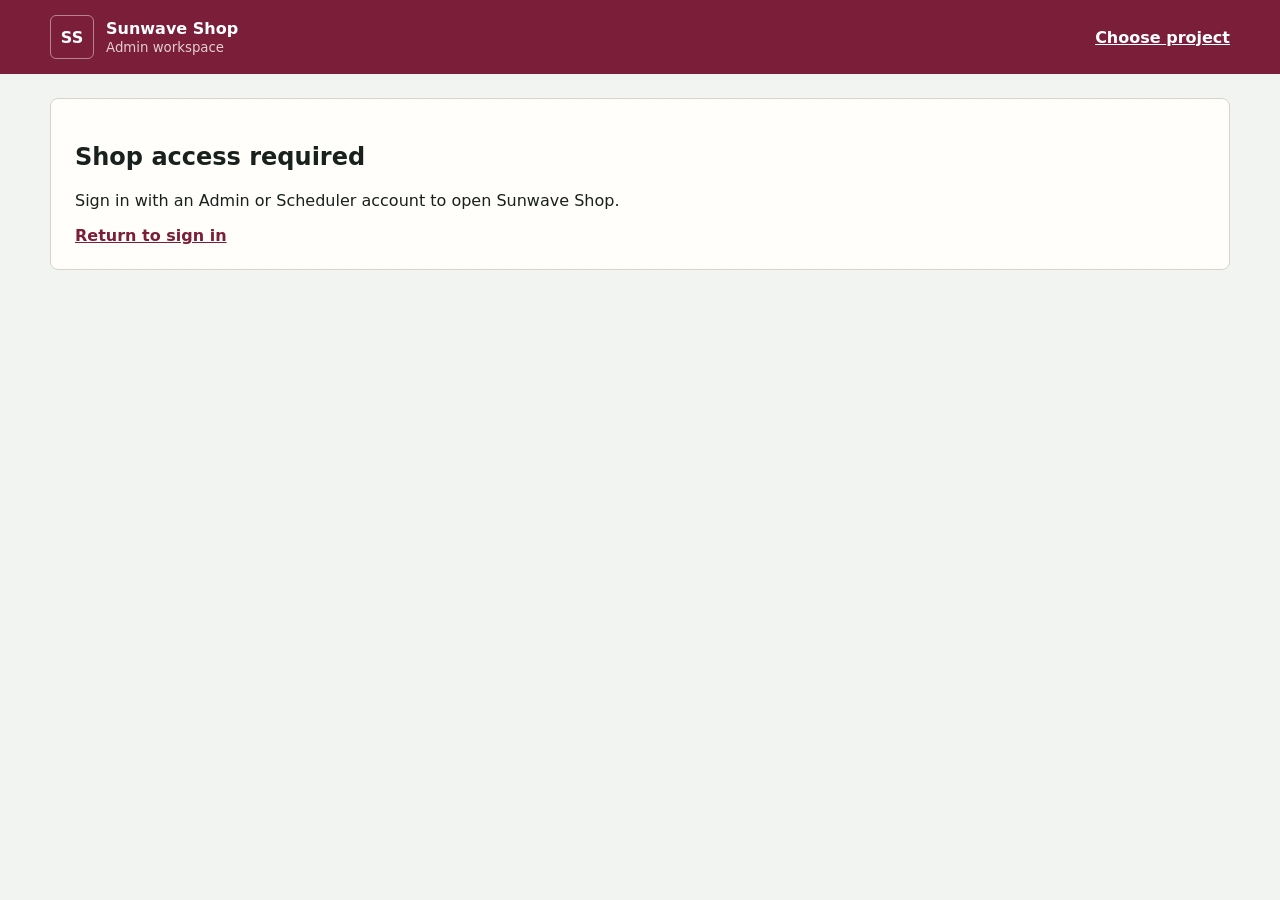
==== commit ec842568: "Hide closed scheduled repairs" ====
--- a/sunwave-shop/index.html
+++ b/sunwave-shop/index.html
@@ -36,7 +36,7 @@
         <button type="button" data-shop-page="out-of-service" data-admin-only data-technician-readable>Out of Service</button>
         <button type="button" data-shop-page="saved-repair-orders" data-admin-only data-shop-readable data-technician-readable>Saved Repair Orders</button>
         <button type="button" data-shop-page="unit-repair-history" data-admin-only data-shop-readable data-technician-readable>Unit Repair History</button>
-        <button type="button" data-shop-page="schedule-service" data-scheduler-only>Schedule Service</button>
+        <button type="button" data-shop-page="schedule-service" data-scheduler-only data-technician-scheduler>Schedule Service</button>
         <button type="button" data-shop-page="scheduled-repairs">Scheduled Repairs</button>
       </nav>
       <section id="shopDashboardPage" class="shop-dashboard" data-shop-page-view="dashboard" data-admin-only data-shop-readable data-technician-readable>
@@ -94,7 +94,7 @@
         </section>
         <section class="shop-panel dashboard-part-orders">
           <div class="panel-heading"><h2>Parts Ordered or Picked Up Today</h2><span id="dashboardPartOrderTotal">0 records</span></div>
-          <form id="dashboardPartOrderForm" class="dashboard-part-order-form" data-shop-admin-action>
+          <form id="dashboardPartOrderForm" class="dashboard-part-order-form" data-shop-admin-action data-technician-action>
             <label>Expense type<select id="dashboardPartPurchaseType"><option value="Unit Part">For a Unit</option><option value="Tire Inventory">Tire Inventory</option><option value="Job Material">Material for Jobs</option></select></label>
             <label id="dashboardPartOrderUnitLabel">Unit<select id="dashboardPartOrderUnit"><option value="">Select unit</option></select></label>
             <label id="dashboardPartOrderNumberLabel">Part number<input id="dashboardPartOrderNumber" autocomplete="off"></label>
@@ -753,8 +753,6 @@
               <option value="__all">All statuses</option>
               <option>Scheduled</option>
               <option>Working on it</option>
-              <option>Completed</option>
-              <option>Cancelled</option>
             </select>
           </label>
         </div>
@@ -790,6 +788,6 @@
     </section>
   </main>
   <script src="../jsQR.js"></script>
-  <script src="app.js?v=276"></script>
+  <script src="app.js?v=280"></script>
 </body>
 </html>
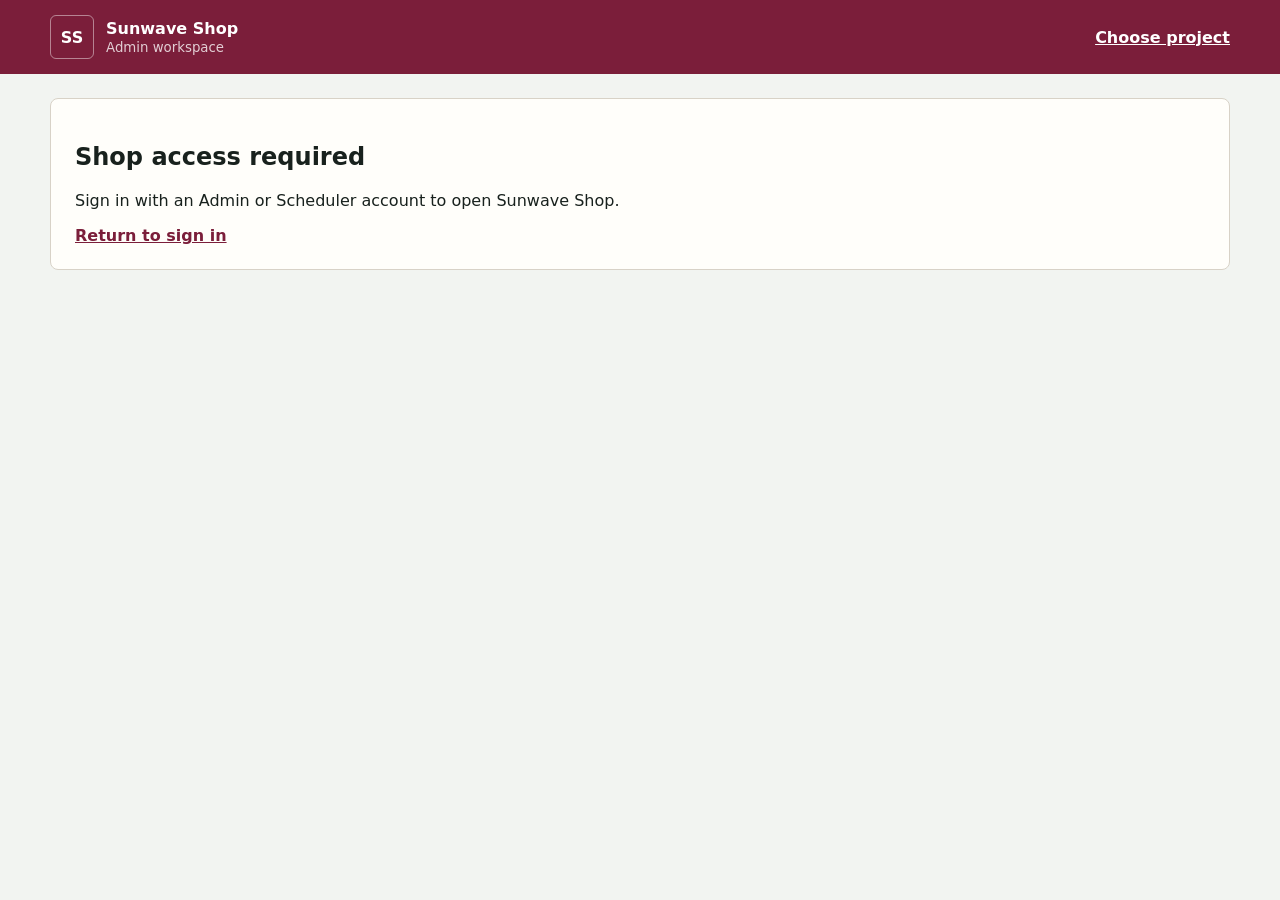
==== commit 782d6dfe: "Fix technician updates and responsive out-of-service view" ====
--- a/sunwave-shop/index.html
+++ b/sunwave-shop/index.html
@@ -6,7 +6,7 @@
   <meta name="theme-color" content="#7b1e3a">
   <title>Sunwave Shop</title>
   <link rel="manifest" href="manifest.webmanifest">
-  <link rel="stylesheet" href="styles.css?v=270">
+  <link rel="stylesheet" href="styles.css?v=275">
 </head>
 <body>
   <main class="shop-shell">
@@ -52,11 +52,10 @@
           <article><span>Open services</span><strong id="dashboardOpenServices">0</strong></article>
           <article><span>Scheduled</span><strong id="dashboardScheduled">0</strong></article>
           <article><span>Working on it</span><strong id="dashboardWorking">0</strong></article>
-          <article><span>Completed</span><strong id="dashboardCompleted">0</strong></article>
+          <article><span>Completed this month</span><strong id="dashboardCompleted">0</strong></article>
           <article><span>Cancelled</span><strong id="dashboardCancelled">0</strong></article>
           <article><span>Out of service</span><strong id="dashboardOutOfService">0</strong></article>
-          <article><span>Parts expense</span><strong id="dashboardPartsExpense">$0.00</strong></article>
-          <article><span>Other expenses</span><strong id="dashboardOtherExpense">$0.00</strong></article>
+          <article><span>Total expenses this month</span><strong id="dashboardPartsExpense">$0.00</strong></article>
         </section>
         <section class="dashboard-charts">
           <article class="shop-panel dashboard-chart">
@@ -65,8 +64,8 @@
           </article>
           <article class="shop-panel dashboard-chart">
             <div class="panel-heading expense-heading">
-              <div><h2>Parts Expenses</h2><span id="dashboardExpenseCaption">Last 6 months</span></div>
-              <div class="expense-tabs" role="tablist" aria-label="Parts expense view">
+              <div><h2>Expenses</h2><span id="dashboardExpenseCaption">Current year by month</span></div>
+              <div class="expense-tabs" role="tablist" aria-label="Expense view">
                 <button id="dashboardExpenseMonthTab" class="active" type="button" role="tab" aria-selected="true">By Month</button>
                 <button id="dashboardExpenseVendorTab" type="button" role="tab" aria-selected="false">By Vendor</button>
                 <button id="dashboardExpenseInventoryTab" type="button" role="tab" aria-selected="false">Current Inventory</button>
@@ -79,6 +78,12 @@
                 <span id="dashboardPartsDrilldownTotal"></span>
               </div>
               <div id="dashboardPartsDrilldownChart" class="parts-quantity-chart"></div>
+              <div class="table-wrap expense-order-table">
+                <table>
+                  <thead><tr><th>Date</th><th>Expense</th><th>Order</th><th>Vendor</th><th>Unit</th><th>Description</th><th>Amount</th></tr></thead>
+                  <tbody id="dashboardExpenseDrilldownOrders"></tbody>
+                </table>
+              </div>
             </section>
           </article>
         </section>
@@ -151,7 +156,7 @@
         </section>
       </section>
       <section id="outOfServicePage" class="parts-layout readonly-form-layout" data-shop-page-view="out-of-service" data-admin-only data-technician-readable hidden>
-        <form id="outOfServiceForm" class="shop-panel part-form" data-shop-admin-action>
+        <form id="outOfServiceForm" class="shop-panel part-form" data-shop-admin-action data-technician-action>
           <h1>Put Unit Out of Service</h1>
           <label>
             Unit
@@ -172,7 +177,7 @@
             <span class="toggle-control" aria-hidden="true"></span>
             <span>No ETA available</span>
           </label>
-          <label>
+          <label class="out-of-service-issue-field">
             Issue
             <textarea id="outOfServiceIssue" rows="4" required></textarea>
           </label>
@@ -662,7 +667,7 @@
           <div class="table-wrap">
             <table>
               <thead>
-                <tr><th>RO</th><th>Status</th><th>RO date</th><th>Original schedule</th><th>Current schedule</th><th>Working</th><th>Completed</th><th>Asset</th><th>Location</th><th>Mechanic</th><th>Driver</th><th>Mileage</th><th>Hours</th><th>Repair codes</th><th>Parts</th><th>Parts total</th><th>Repair cost</th><th>Total cost</th><th>Source</th><th>Job description</th></tr>
+                <tr><th>RO</th><th>Status</th><th>RO date</th><th>Original schedule</th><th>Current schedule</th><th>Working</th><th>Completed</th><th>Asset</th><th>Location</th><th>Cost vendor</th><th>Mechanic</th><th>Driver</th><th>Mileage</th><th>Hours</th><th>Repair codes</th><th>Parts</th><th>Parts total</th><th>Repair cost</th><th>Total cost</th><th>Source</th><th>Job description</th></tr>
               </thead>
               <tbody id="repairOrdersList"></tbody>
             </table>
@@ -680,11 +685,11 @@
           <article><span>Repair orders</span><strong id="unitHistoryOrderCount">0</strong></article>
           <article><span>Parts used</span><strong id="unitHistoryPartsQuantity">0</strong></article>
           <article><span>Parts expense</span><strong id="unitHistoryPartsExpense">$0.00</strong></article>
-          <article><span>Other repair cost</span><strong id="unitHistoryRepairCost">$0.00</strong></article>
+          <article><span>Repair cost</span><strong id="unitHistoryRepairCost">$0.00</strong></article>
         </section>
         <section class="shop-panel current-inventory-table">
           <div class="panel-heading"><h2>Saved Repair Orders</h2><span id="unitHistoryTotal">Select a unit</span></div>
-          <div class="table-wrap"><table><thead><tr><th>RO</th><th>Date</th><th>Status</th><th>Mechanic</th><th>Source</th><th>Repair codes</th><th>Parts</th><th>Parts quantity</th><th>Parts expense</th><th>Repair cost</th><th>Total cost</th><th>Description of job done</th><th>Print</th></tr></thead><tbody id="unitRepairHistoryList"></tbody></table></div>
+          <div class="table-wrap"><table><thead><tr><th>RO</th><th>Completed date</th><th>Status</th><th>Mechanic</th><th>Source</th><th>Cost vendor</th><th>Service / job description</th><th>Repair codes</th><th>Parts</th><th>Parts quantity</th><th>Parts expense</th><th>Repair cost</th><th>Total cost</th><th>Print</th></tr></thead><tbody id="unitRepairHistoryList"></tbody></table></div>
           <p id="unitRepairHistoryEmpty" class="empty-state">Select a unit to view its repair history.</p>
         </section>
       </section>
@@ -788,6 +793,6 @@
     </section>
   </main>
   <script src="../jsQR.js"></script>
-  <script src="app.js?v=280"></script>
+  <script src="app.js?v=290"></script>
 </body>
 </html>
--- a/sunwave-shop/styles.css
+++ b/sunwave-shop/styles.css
@@ -156,6 +156,7 @@
   font-weight: 750;
 }
 .dashboard-metrics { display: grid; grid-template-columns: repeat(auto-fit, minmax(130px, 1fr)); gap: 10px; }
+.dashboard-metrics article:has(#dashboardOtherExpense) { display: none !important; }
 .dashboard-metrics article { min-height: 102px; border: 1px solid var(--line); border-radius: 6px; padding: 15px; background: white; }
 .dashboard-metrics span { display: block; color: var(--muted); font-size: .84rem; font-weight: 700; }
 .dashboard-metrics strong { display: block; margin-top: 12px; color: var(--wine); font-size: 1.7rem; }
@@ -170,7 +171,7 @@
 .chart-bar.working { background: #d2a915; }
 .chart-bar.completed { background: #3c8a55; }
 .chart-bar.cancelled { background: #b43c4d; }
-.expense-chart { min-height: 235px; display: grid; grid-template-columns: repeat(6, minmax(54px, 1fr)); gap: 10px; align-items: end; padding-top: 12px; }
+.expense-chart { min-height: 235px; display: grid; grid-template-columns: repeat(auto-fit, minmax(54px, 1fr)); gap: 10px; align-items: end; padding-top: 12px; }
 .expense-heading { align-items: flex-start; }
 .expense-heading > div:first-child { display: grid; gap: 3px; }
 .expense-tabs { display: inline-flex; border: 1px solid var(--line); border-radius: 6px; overflow: hidden; }
@@ -183,7 +184,8 @@
 .vendor-month-group h3 { margin: 0; color: var(--wine); font-size: .88rem; }
 .vendor-month-empty { color: var(--muted); font-size: .82rem; }
 .vendor-expense-columns { display: flex; gap: 12px; align-items: end; min-height: 210px; padding: 6px 2px 2px; overflow-x: auto; }
-.vendor-expense-column { display: grid; grid-template-rows: 20px 150px 38px; gap: 5px; flex: 1 0 76px; min-width: 76px; align-items: end; text-align: center; }
+.vendor-expense-column { display: grid; grid-template-rows: 20px 150px 38px; gap: 5px; flex: 1 0 76px; min-width: 76px; align-items: end; border: 0; border-radius: 5px; padding: 2px; text-align: center; background: transparent; font: inherit; cursor: pointer; }
+.vendor-expense-column:hover, .vendor-expense-column:focus-visible, .vendor-expense-column.selected { outline: 2px solid var(--wine); outline-offset: 1px; background: #f8f2f4; }
 .vendor-expense-column > strong { align-self: center; color: var(--wine); font-size: .76rem; }
 .vendor-expense-column > span { align-self: start; display: -webkit-box; overflow: hidden; color: var(--muted); font-size: .76rem; font-weight: 700; line-height: 1.2; -webkit-box-orient: vertical; -webkit-line-clamp: 2; }
 .vendor-expense-track { display: flex; width: 42px; height: 150px; margin: 0 auto; align-items: end; overflow: hidden; border-radius: 4px 4px 2px 2px; background: #e9ece9; }
@@ -222,6 +224,9 @@
 .parts-quantity-row { display: grid; grid-template-columns: minmax(90px, 140px) minmax(100px, 1fr) 42px; gap: 9px; align-items: center; }
 .parts-quantity-row > span { overflow: hidden; text-overflow: ellipsis; white-space: nowrap; color: var(--muted); font-weight: 700; }
 .parts-quantity-bar { height: 18px; min-width: 3px; border-radius: 4px; background: #b0546d; }
+.expense-order-table { max-height: 420px; margin-top: 18px; border: 1px solid var(--line); border-radius: 6px; }
+.expense-order-table table { min-width: 920px; }
+.expense-order-table thead { position: sticky; top: 0; z-index: 1; background: white; }
 .dashboard-recent { overflow: hidden; }
 .current-inventory-page { min-width: 0; display: grid; gap: 16px; }
 .current-inventory-page > * { min-width: 0; }
@@ -321,6 +326,9 @@
 .schedule-row.status-repairing-at-3rd-party > td { background: #fff0c2; }
 .schedule-row.status-sent-to-auction > td { background: #e6e1eb; }
 .schedule-row.status-fixed > td { background: #d9f2df; }
+.schedule-row.source-fleetio > td { background: #dceaf5; }
+.unit-history-description { min-width: 300px; max-width: 520px; }
+.unit-history-description strong { display: block; margin-bottom: 5px; color: #205b8f; }
 .schedule-row:hover > td { filter: brightness(.98); }
 .conditional-fields { display: grid; gap: 12px; padding-top: 4px; }
 .table-field-stack { display: grid; min-width: 180px; gap: 6px; }
@@ -361,6 +369,78 @@
 .table-action.danger-action { color: #9f1d35; border-color: #d7a8b1; }
 .parts-list .empty-state { margin-top: 14px; }
 
+/* Keep Out of Service controls and history inside the available page width. */
+#outOfServicePage { grid-template-columns: minmax(0, 1fr); }
+#outOfServiceForm {
+  grid-template-columns: repeat(4, minmax(0, 1fr));
+  align-items: end;
+}
+#outOfServiceForm > h1,
+#outOfServiceForm > .form-message { grid-column: 1 / -1; }
+#outOfServiceForm .out-of-service-issue-field { grid-column: span 2; }
+#outOfServiceForm .conditional-fields { grid-column: span 2; grid-template-columns: repeat(2, minmax(0, 1fr)); }
+#outOfServiceForm .form-actions { align-self: end; }
+#outOfServiceForm .toggle-setting input { width: 1px; min-height: 0; }
+#outOfServicePage .parts-list { width: 100%; overflow: hidden; }
+#outOfServicePage .table-wrap { width: 100%; overflow-x: hidden; }
+#outOfServicePage table { table-layout: fixed; }
+#outOfServicePage th,
+#outOfServicePage td {
+  padding: 8px 6px;
+  overflow-wrap: anywhere;
+  white-space: normal;
+  vertical-align: top;
+  font-size: .78rem;
+}
+#outOfServicePage th:nth-child(1) { width: 7%; }
+#outOfServicePage th:nth-child(2) { width: 9%; }
+#outOfServicePage th:nth-child(3) { width: 12%; }
+#outOfServicePage th:nth-child(4) { width: 19%; }
+#outOfServicePage th:nth-child(5) { width: 14%; }
+#outOfServicePage th:nth-child(6) { width: 21%; }
+#outOfServicePage th:nth-child(7) { width: 9%; }
+#outOfServicePage th:nth-child(8) { width: 9%; }
+#outOfServicePage .table-field-stack { min-width: 0; }
+#outOfServicePage .table-status-select,
+#outOfServicePage .table-date-input,
+#outOfServicePage .table-action { width: 100%; min-width: 0; }
+
+@media (max-width: 900px) {
+  #outOfServiceForm { grid-template-columns: repeat(2, minmax(0, 1fr)); }
+  #outOfServicePage table,
+  #outOfServicePage tbody,
+  #outOfServicePage tr,
+  #outOfServicePage td { display: block; width: 100%; }
+  #outOfServicePage thead { display: none; }
+  #outOfServicePage tbody { display: grid; gap: 12px; }
+  #outOfServicePage tr { overflow: hidden; border: 1px solid var(--line); border-radius: 6px; }
+  #outOfServicePage td {
+    display: grid;
+    grid-template-columns: minmax(105px, 32%) minmax(0, 1fr);
+    gap: 10px;
+    border-bottom: 1px solid rgba(0, 0, 0, .08);
+    padding: 9px 10px;
+    font-size: .86rem;
+  }
+  #outOfServicePage td:last-child { border-bottom: 0; }
+  #outOfServicePage td::before { color: var(--muted); font-size: .75rem; font-weight: 800; }
+  #outOfServicePage td:nth-child(1)::before { content: "Unit"; }
+  #outOfServicePage td:nth-child(2)::before { content: "Out date"; }
+  #outOfServicePage td:nth-child(3)::before { content: "ETA to fix"; }
+  #outOfServicePage td:nth-child(4)::before { content: "Issue"; }
+  #outOfServicePage td:nth-child(5)::before { content: "Status"; }
+  #outOfServicePage td:nth-child(6)::before { content: "Status details"; }
+  #outOfServicePage td:nth-child(7)::before { content: "Updated by"; }
+  #outOfServicePage td:nth-child(8)::before { content: "Action"; }
+}
+
+@media (max-width: 560px) {
+  #outOfServiceForm { grid-template-columns: 1fr; }
+  #outOfServiceForm .out-of-service-issue-field,
+  #outOfServiceForm .conditional-fields { grid-column: auto; }
+  #outOfServiceForm .conditional-fields { grid-template-columns: 1fr; }
+}
+
 @media (max-width: 900px) {
   .dashboard-metrics { grid-template-columns: repeat(3, minmax(120px, 1fr)); }
   .dashboard-charts { grid-template-columns: 1fr; }
@@ -371,7 +451,7 @@
 @media (max-width: 560px) {
   .dashboard-heading { align-items: start; flex-direction: column; }
   .dashboard-metrics { grid-template-columns: repeat(2, minmax(0, 1fr)); }
-  .expense-chart { grid-template-columns: repeat(6, minmax(0, 1fr)); gap: 4px; }
+  .expense-chart { grid-template-columns: repeat(4, minmax(0, 1fr)); gap: 4px; }
   .expense-column { min-width: 0; }
   .expense-heading { align-items: stretch; flex-direction: column; }
   .expense-tabs { width: 100%; }
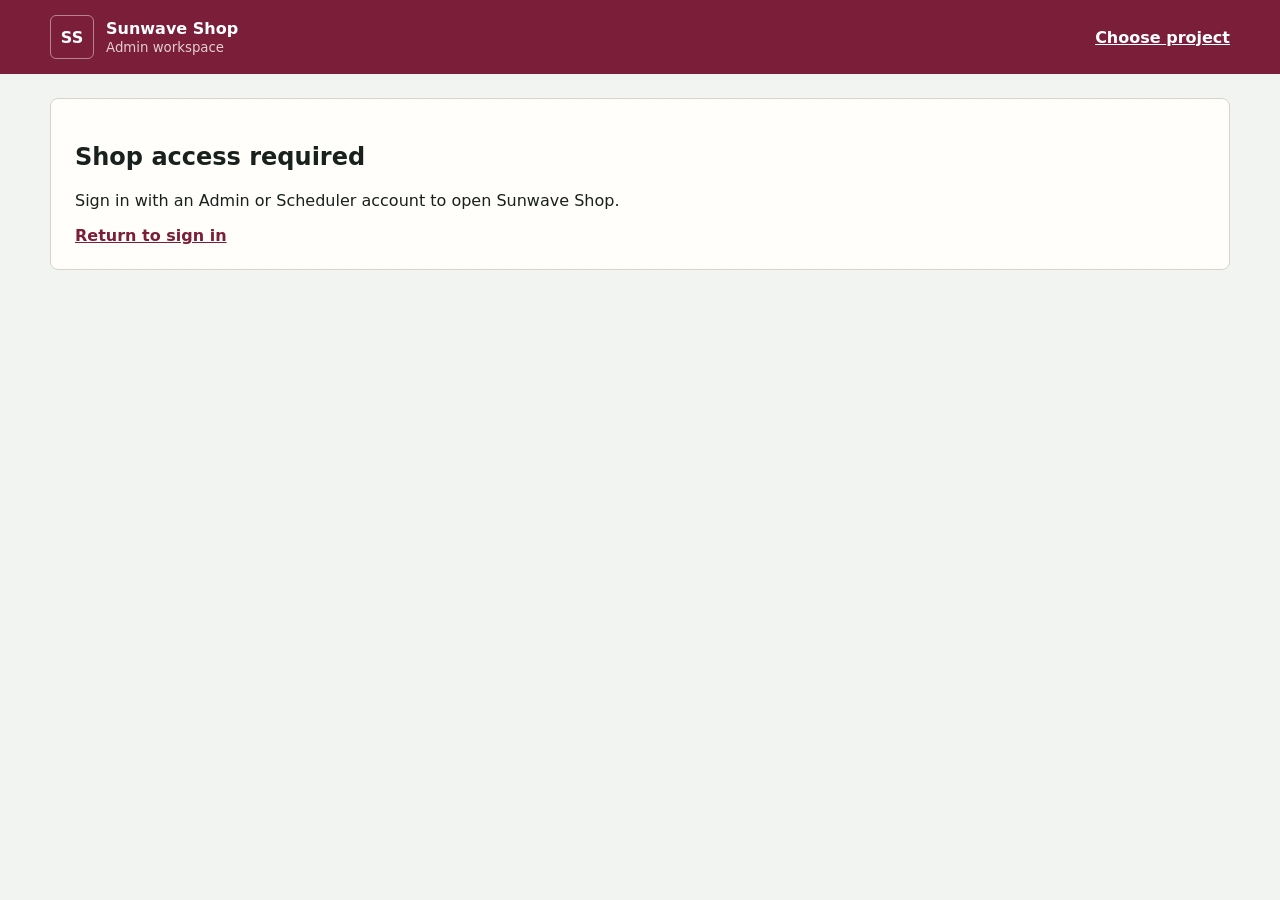
==== commit 5b8d08a9: "Fix WhatsApp repair order report dates" ====
--- a/sunwave-shop/index.html
+++ b/sunwave-shop/index.html
@@ -661,7 +661,7 @@
                   <option value="__all">All assets</option>
                 </select>
               </label>
-              <button id="shareTodayRepairsWhatsapp" type="button" data-shop-admin-action>Send Yesterday and Today by WhatsApp</button>
+              <button id="shareTodayRepairsWhatsapp" type="button" data-shop-admin-action>Send Yesterday's Orders by WhatsApp</button>
             </div>
           </div>
           <div class="table-wrap">
@@ -793,6 +793,6 @@
     </section>
   </main>
   <script src="../jsQR.js"></script>
-  <script src="app.js?v=290"></script>
+  <script src="app.js?v=292"></script>
 </body>
 </html>
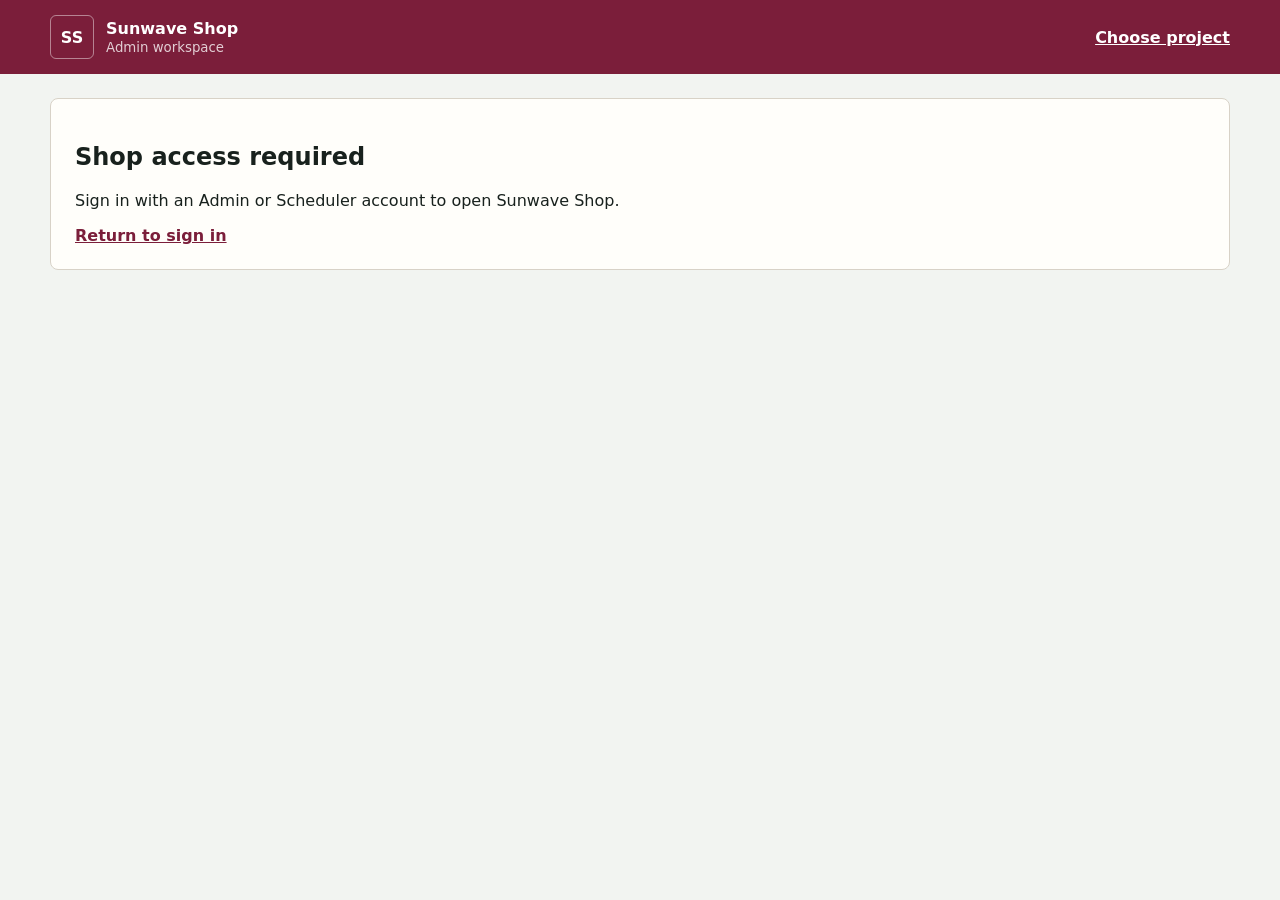
==== commit dd209e83: "Add compact Shop tables and master quantity list" ====
--- a/sunwave-shop/index.html
+++ b/sunwave-shop/index.html
@@ -6,7 +6,7 @@
   <meta name="theme-color" content="#7b1e3a">
   <title>Sunwave Shop</title>
   <link rel="manifest" href="manifest.webmanifest">
-  <link rel="stylesheet" href="styles.css?v=275">
+  <link rel="stylesheet" href="styles.css?v=276">
 </head>
 <body>
   <main class="shop-shell">
--- a/sunwave-shop/styles.css
+++ b/sunwave-shop/styles.css
@@ -309,13 +309,31 @@
 
 .panel-heading h2 { margin: 0; }
 .panel-heading span { color: var(--muted); font-weight: 750; }
-.table-wrap { overflow-x: auto; }
-table { width: 100%; border-collapse: collapse; }
-th, td { border-bottom: 1px solid var(--line); padding: 11px; text-align: left; white-space: nowrap; }
-th { color: var(--muted); font-size: .82rem; }
-.table-cell-lines { min-width: 180px; max-width: 360px; white-space: pre-wrap; vertical-align: top; }
-.repair-code-summary { min-width: 220px; max-width: 360px; line-height: 1.35; display: -webkit-box; -webkit-box-orient: vertical; -webkit-line-clamp: 2; overflow: hidden; }
-.table-status-select { min-height: 36px; border: 1px solid var(--line); border-radius: 6px; padding: 0 9px; background: white; font: inherit; }
+.table-wrap {
+  width: 100%;
+  max-width: 100%;
+  overflow-x: auto;
+  border: 1px solid var(--line);
+  border-radius: 6px;
+  background: white;
+}
+table { width: 100%; border-collapse: collapse; font-size: .79rem; line-height: 1.2; }
+th, td { border-bottom: 1px solid var(--line); padding: 6px 8px; text-align: left; white-space: nowrap; }
+th {
+  position: sticky;
+  top: 0;
+  z-index: 1;
+  color: var(--muted);
+  background: #f5f2ed;
+  font-size: .7rem;
+  letter-spacing: .025em;
+  text-transform: uppercase;
+}
+tbody tr:last-child > td { border-bottom: 0; }
+tbody tr:hover > td { background-color: rgba(123, 30, 58, .035); }
+.table-cell-lines { min-width: 150px; max-width: 300px; white-space: pre-wrap; vertical-align: top; }
+.repair-code-summary { min-width: 170px; max-width: 300px; line-height: 1.25; display: -webkit-box; -webkit-box-orient: vertical; -webkit-line-clamp: 2; overflow: hidden; }
+.table-status-select { min-height: 30px; border: 1px solid var(--line); border-radius: 5px; padding: 0 7px; background: white; font: inherit; font-size: .78rem; }
 .schedule-row.status-scheduled > td { background: #eef0f2; }
 .schedule-row.status-working-on-it > td { background: #fff2b8; }
 .schedule-row.status-completed > td { background: #d9f2df; }
@@ -327,45 +345,46 @@
 .schedule-row.status-sent-to-auction > td { background: #e6e1eb; }
 .schedule-row.status-fixed > td { background: #d9f2df; }
 .schedule-row.source-fleetio > td { background: #dceaf5; }
-.unit-history-description { min-width: 300px; max-width: 520px; }
+.unit-history-description { min-width: 220px; max-width: 420px; }
 .unit-history-description strong { display: block; margin-bottom: 5px; color: #205b8f; }
 .schedule-row:hover > td { filter: brightness(.98); }
 .conditional-fields { display: grid; gap: 12px; padding-top: 4px; }
-.table-field-stack { display: grid; min-width: 180px; gap: 6px; }
+.table-field-stack { display: grid; min-width: 150px; gap: 4px; }
 .table-field-stack input,
 .table-field-stack textarea {
   width: 100%;
-  min-height: 36px;
-  border: 1px solid var(--line);
-  border-radius: 6px;
-  padding: 0 9px;
-  background: white;
-  font: inherit;
-}
-.table-field-stack textarea { min-height: 84px; padding: 9px; resize: vertical; }
+  min-height: 30px;
+  border: 1px solid var(--line);
+  border-radius: 6px;
+  padding: 0 7px;
+  background: white;
+  font: inherit;
+}
+.table-field-stack textarea { min-height: 58px; padding: 7px; resize: vertical; }
 .table-field-stack label { display: grid; gap: 5px; font-size: .78rem; font-weight: 750; }
 .table-field-stack small { color: var(--muted); white-space: normal; }
 .history-unit-filter { display: grid; min-width: min(320px, 100%); gap: 6px; color: var(--muted); font-weight: 750; }
 .history-unit-filter select { min-height: 42px; border: 1px solid var(--line); border-radius: 6px; padding: 0 10px; background: white; font: inherit; }
 .table-date-input {
-  min-height: 36px;
+  min-height: 30px;
+  border: 1px solid var(--line);
+  border-radius: 6px;
+  padding: 0 7px;
+  background: white;
+  font: inherit;
+}
+.table-action {
+  min-height: 28px;
   border: 1px solid var(--line);
   border-radius: 6px;
   padding: 0 9px;
-  background: white;
-  font: inherit;
-}
-.table-action {
-  min-height: 34px;
-  border: 1px solid var(--line);
-  border-radius: 6px;
-  padding: 0 12px;
   color: var(--wine);
   background: white;
   font: inherit;
+  font-size: .76rem;
   font-weight: 700;
 }
-.table-actions { display: flex; gap: 6px; }
+.table-actions { display: flex; gap: 4px; }
 .table-action.danger-action { color: #9f1d35; border-color: #d7a8b1; }
 .parts-list .empty-state { margin-top: 14px; }
 
